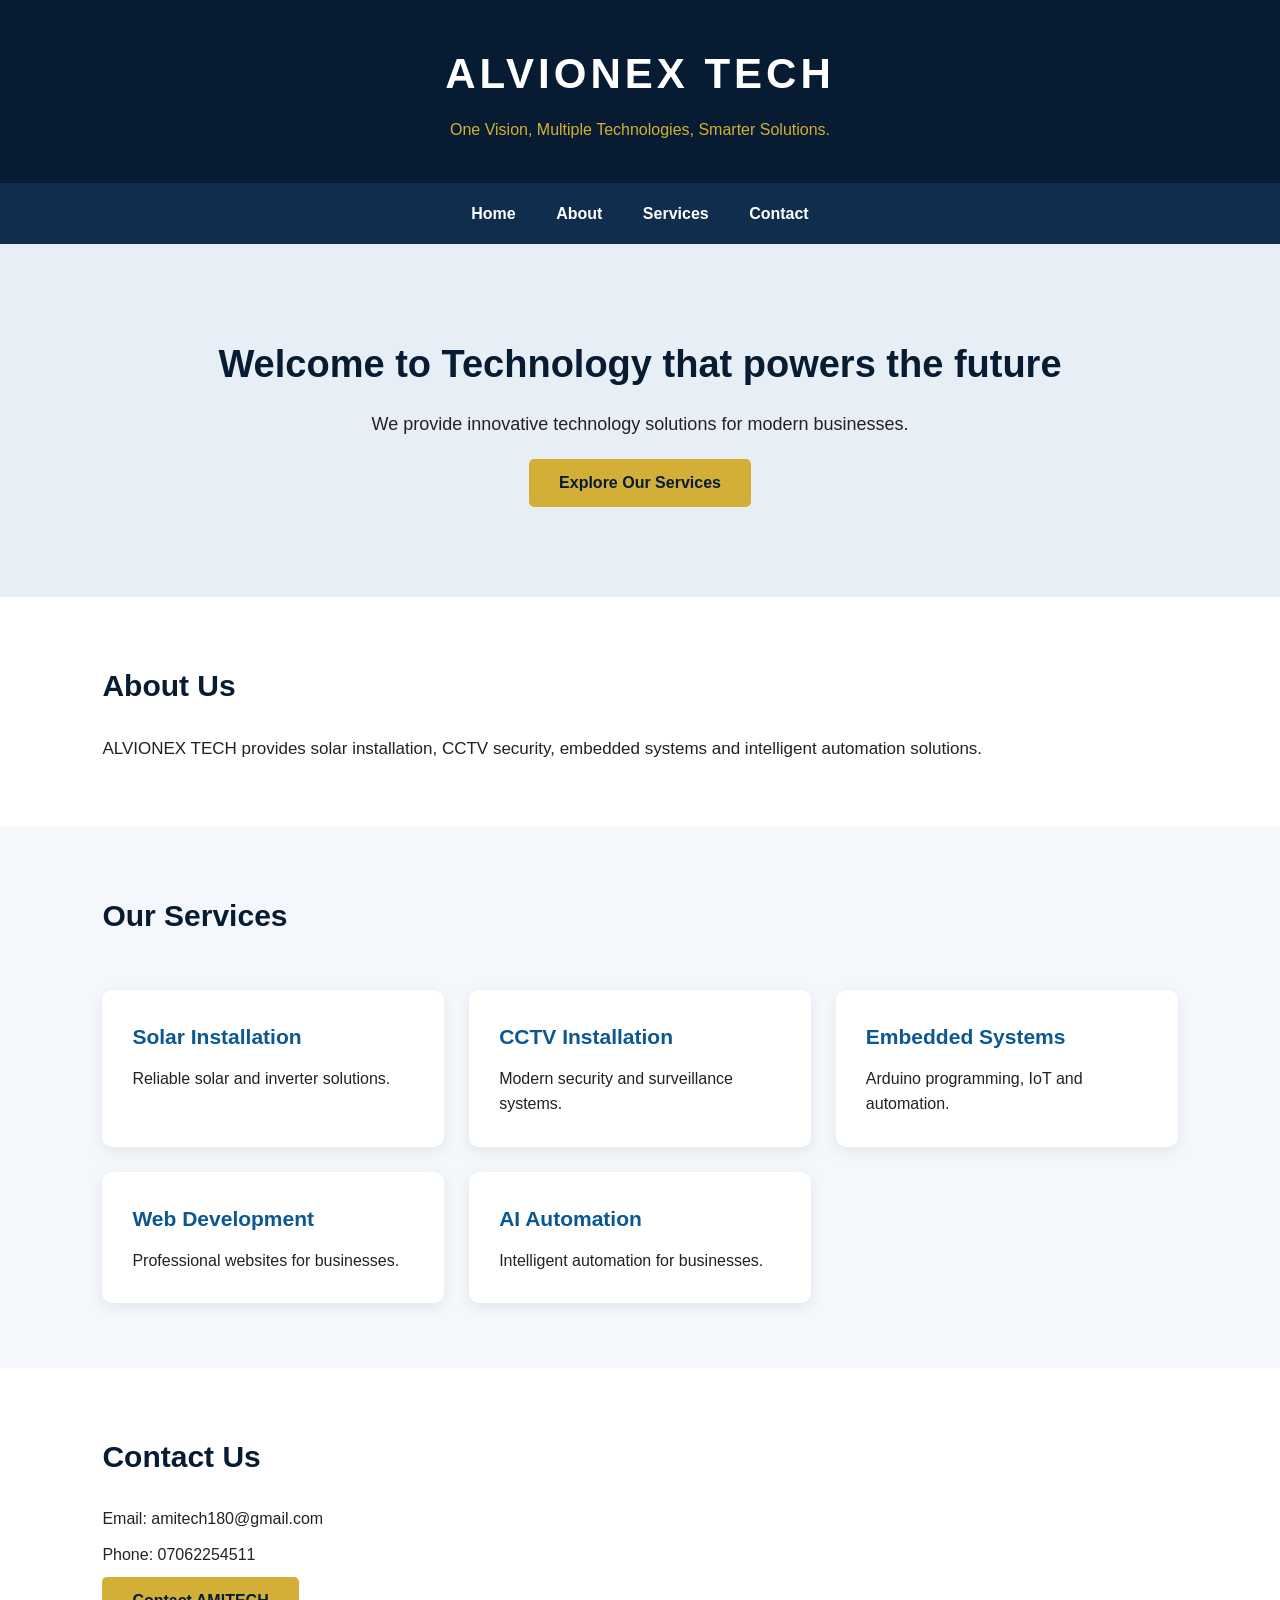
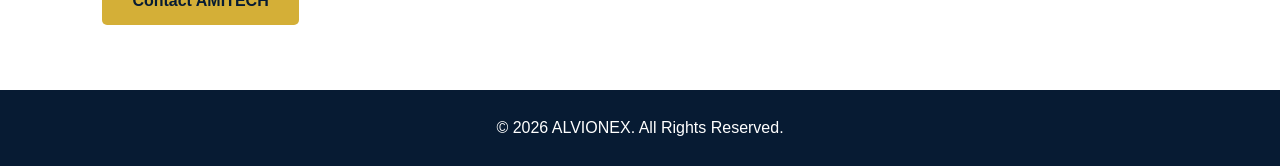
==== index.html @ eb2a37af "Initial AMITECH website" ====
<!DOCTYPE html>
<html lang="en">
<head>
    <meta charset="UTF-8">
    <meta name="viewport" content="width=device-width, initial-scale=1.0">
    <title>ALVIONEX TECH| Smarter Technology Solutions</title>


    <link rel="stylesheet" href="style.css">
</head>

<body>

    <header>
        <h1>ALVIONEX TECH</h1>
        <p>One Vision, Multiple Technologies, Smarter Solutions.</p>
    </header>

    <nav>
        <a href="#home">Home</a>
        <a href="#about">About</a>
        <a href="#services">Services</a>
        <a href="#contact">Contact</a>
    </nav>

    <section id="home">
        <h2>Welcome to Technology that powers the future</h2>
        <p>We provide innovative technology solutions for modern businesses.</p>
        <button onclick="exploreServices()">
            Explore Our Services
        </button>
    </section>

    <section id="about">
        <h2>About Us</h2>
        <p>ALVIONEX TECH provides solar installation, CCTV security,
        embedded systems and intelligent automation solutions.</p>
    </section>

    <section id="services">

        <h2>Our Services</h2>
    
        <div class="service-card">
            <h3>Solar Installation</h3>
            <p>Reliable solar and inverter solutions.</p>
        </div>
    
        <div class="service-card">
            <h3>CCTV Installation</h3>
            <p>Modern security and surveillance systems.</p>
        </div>
    
        <div class="service-card">
            <h3>Embedded Systems</h3>
            <p>Arduino programming, IoT and automation.</p>
        </div>
    
        <div class="service-card">
            <h3>Web Development</h3>
            <p>Professional websites for businesses.</p>
        </div>
    
        <div class="service-card">
            <h3>AI Automation</h3>
            <p>Intelligent automation for businesses.</p>
        </div>
    
    </section>

    <section id="contact">
        <h2>Contact Us</h2>
        <p>Email: amitech180@gmail.com</p>
        <p>Phone: 07062254511</p>
        <button onclick="contactMessage()">
            Contact AMITECH
        </button>
    </section>

    <footer>
        <p>&copy; 2026 ALVIONEX. All Rights Reserved.</p>
    </footer>

    <script src="script.js"></script>

</body>
</html>
---- style.css ----
/* =================================
   AMITECH PROFESSIONAL WEBSITE
   Main CSS Stylesheet
================================= */

/* 1. GENERAL SETTINGS */

* {
    margin: 0;
    padding: 0;
    box-sizing: border-box;
}

html {
    scroll-behavior: smooth;
}

body {
    font-family: Arial, Helvetica, sans-serif;
    background-color: #f4f7fb;
    color: #222;
    line-height: 1.6;
}

/* 2. HEADER */

header {
    background-color: #071b33;
    color: white;
    text-align: center;
    padding: 40px 20px;
}

header h1 {
    font-size: 42px;
    letter-spacing: 4px;
}

header p {
    color: #d4af37;
    margin-top: 10px;
    font-size: 16px;
}

/* 3. NAVIGATION BAR */

nav {
    background-color: #102d4e;
    padding: 18px;
    text-align: center;
    position: sticky;
    top: 0;
    z-index: 100;
}

nav a {
    color: white;
    text-decoration: none;
    margin: 0 18px;
    font-weight: bold;
    transition: 0.3s;
}

nav a:hover {
    color: #d4af37;
}

/* 4. HOME SECTION */

#home {
    background-color: #e8eef5;
    text-align: center;
    padding: 90px 20px;
}

#home h2 {
    font-size: 38px;
    color: #071b33;
    margin-bottom: 15px;
}

#home p {
    font-size: 18px;
    margin-bottom: 20px;
}

/* 5. BUTTONS */

button {
    background-color: #d4af37;
    color: #071b33;
    border: none;
    padding: 15px 30px;
    border-radius: 5px;
    font-size: 16px;
    font-weight: bold;
    cursor: pointer;
    transition: 0.3s;
}

button:hover {
    background-color: #071b33;
    color: white;
}

/* 6. GENERAL SECTIONS */

section {
    padding: 65px 8%;
}

section h2 {
    color: #071b33;
    font-size: 30px;
    margin-bottom: 25px;
}

/* 7. ABOUT SECTION */

#about {
    background-color: white;
}

#about p {
    font-size: 17px;
}

/* 8. SERVICES SECTION */

#services {
    display: grid;
    grid-template-columns: repeat(3, 1fr);
    gap: 25px;
    background-color: #f4f7fb;
}

#services h2 {
    grid-column: 1 / -1;
}

.service-card {
    background-color: white;
    padding: 30px;
    border-radius: 10px;
    box-shadow: 0 4px 15px rgba(0, 0, 0, 0.08);
    transition: 0.3s;
}

.service-card:hover {
    transform: translateY(-7px);
    box-shadow: 0 8px 20px rgba(0, 0, 0, 0.15);
}

.service-card h3 {
    color: #0b5793;
    margin-bottom: 12px;
    font-size: 21px;
}

/* 9. CONTACT SECTION */

#contact {
    background-color: white;
}

#contact p {
    margin-bottom: 10px;
}

/* 10. FOOTER */

footer {
    background-color: #071b33;
    color: white;
    text-align: center;
    padding: 25px;
}

/* 11. MOBILE RESPONSIVENESS */

@media screen and (max-width: 768px) {

    header h1 {
        font-size: 30px;
    }

    #home h2 {
        font-size: 27px;
    }

    nav a {
        display: inline-block;
        margin: 6px;
    }

    #services {
        grid-template-columns: 1fr;
    }

    section {
        padding: 40px 6%;
    }
}

/* 12. SMALL MOBILE SCREENS */

@media screen and (max-width: 480px) {

    header {
        padding: 25px 10px;
    }

    header h1 {
        font-size: 25px;
    }

    nav {
        padding: 12px 5px;
    }

    nav a {
        font-size: 13px;
        margin: 5px;
    }

    #home {
        padding: 55px 15px;
    }

    #home h2 {
        font-size: 24px;
    }

    section h2 {
        font-size: 24px;
    }

    .service-card {
        padding: 20px;
    }
}
/* ==================================
   AMITECH RESPONSIVE DESIGN
================================== */

/* TABLETS AND SMALL LAPTOPS */

@media screen and (max-width: 1024px) {

    header h1 {
        font-size: 35px;
    }

    section {
        padding: 50px 5%;
    }

    #services {
        grid-template-columns: repeat(2, 1fr);
    }

}


/* MOBILE PHONES */

@media screen and (max-width: 768px) {

    header {
        padding: 25px 15px;
    }

    header h1 {
        font-size: 30px;
    }

    header p {
        font-size: 14px;
    }

    nav {
        padding: 12px 5px;
    }

    nav a {
        display: inline-block;
        margin: 6px;
        font-size: 14px;
    }

    #home {
        padding: 60px 20px;
    }

    #home h2 {
        font-size: 27px;
    }

    #home p {
        font-size: 15px;
    }

    #services {
        grid-template-columns: 1fr;
    }

    section {
        padding: 40px 20px;
    }

    section h2 {
        font-size: 25px;
    }

    .service-card {
        padding: 22px;
    }

}


/* SMALL MOBILE PHONES */

@media screen and (max-width: 480px) {

    header h1 {
        font-size: 25px;
    }

    nav a {
        font-size: 12px;
        margin: 4px;
    }

    #home h2 {
        font-size: 23px;
    }

    button {
        width: 100%;
        padding: 14px;
    }

    .service-card h3 {
        font-size: 19px;
    }

    footer {
        font-size: 13px;
    }

}
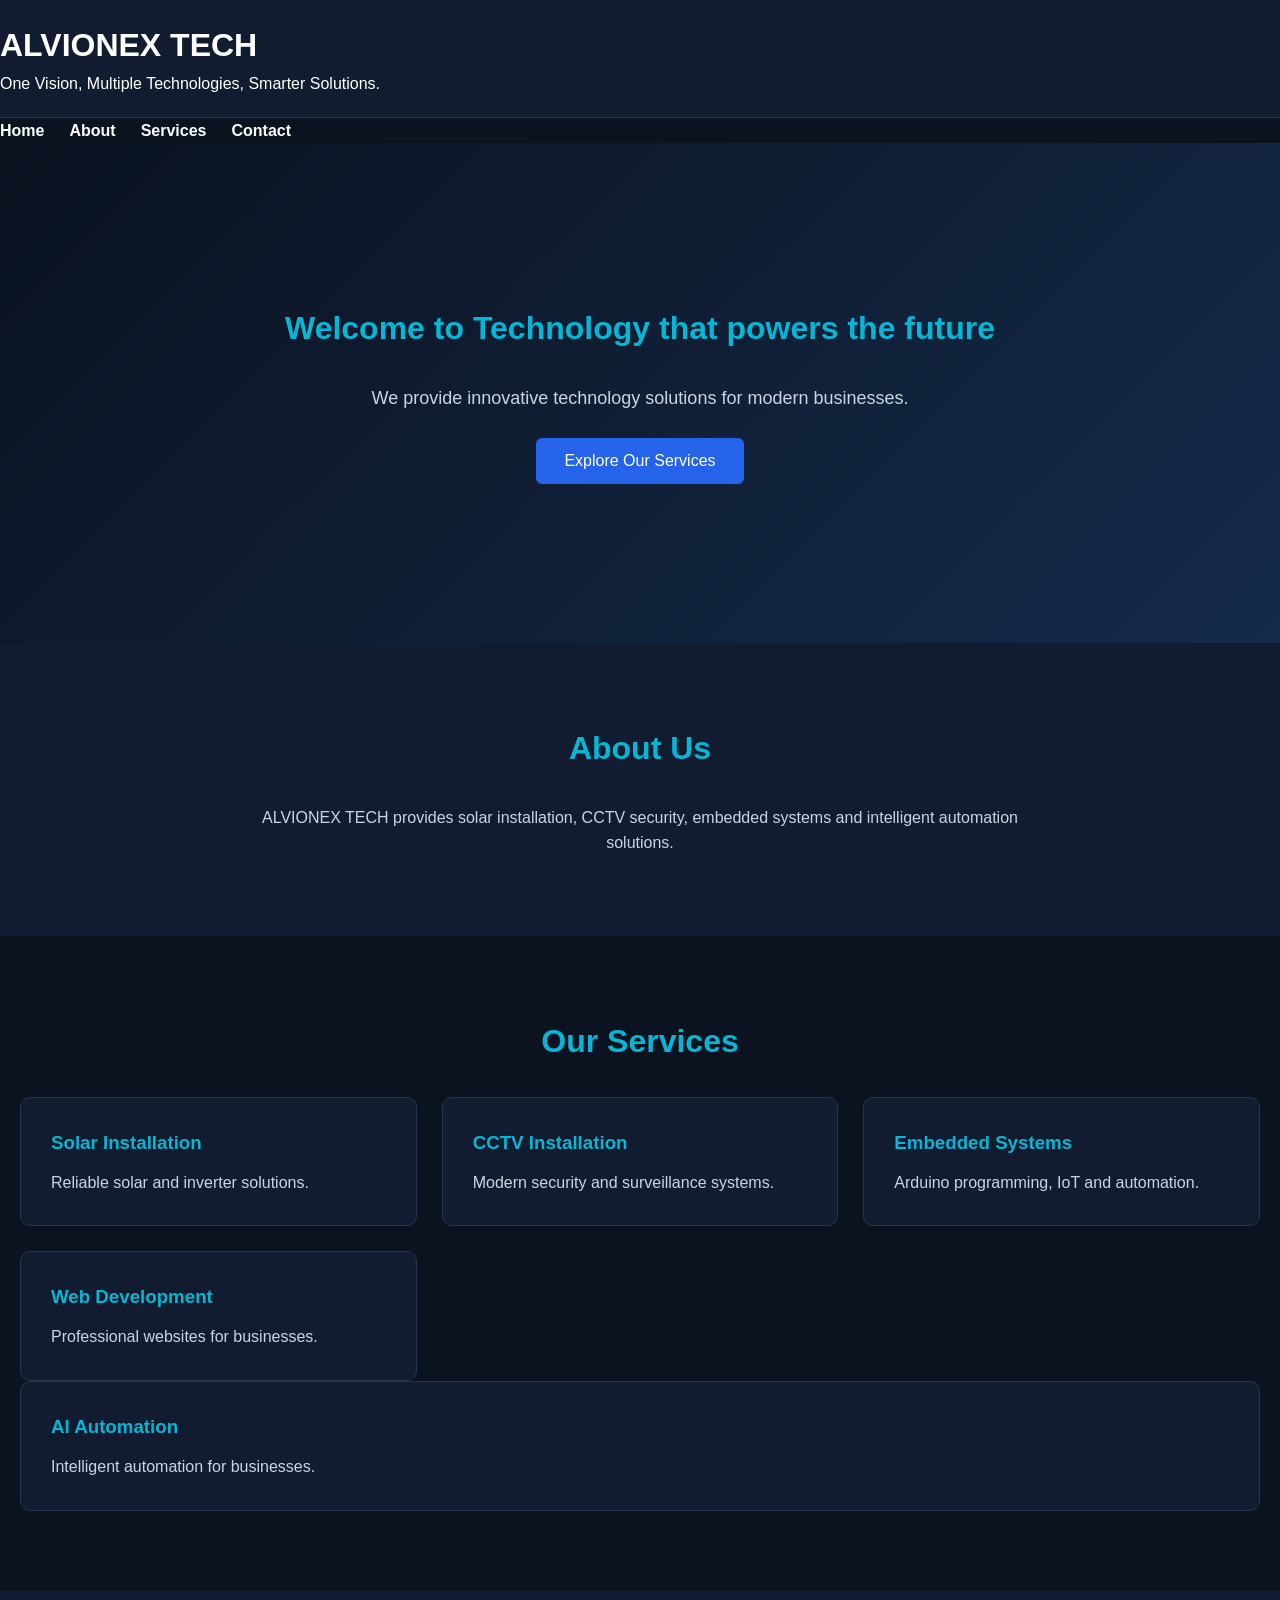
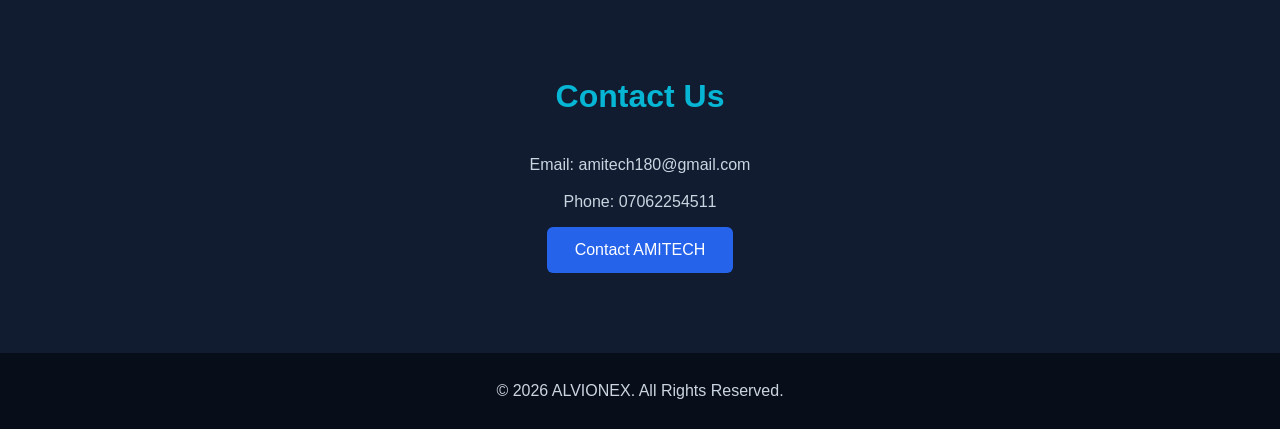
==== commit fd7f5211: "Improve AMITECH professional website design" ====
--- a/index.html
+++ b/index.html
@@ -40,6 +40,9 @@
     <section id="services">
 
         <h2>Our Services</h2>
+
+        
+        <div class="service-grid">
     
         <div class="service-card">
             <h3>Solar Installation</h3>
@@ -59,6 +62,9 @@
         <div class="service-card">
             <h3>Web Development</h3>
             <p>Professional websites for businesses.</p>
+        </div>
+
+
         </div>
     
         <div class="service-card">
--- a/style.css
+++ b/style.css
@@ -1,9 +1,8 @@
-/* =================================
+/* =========================
    AMITECH PROFESSIONAL WEBSITE
-   Main CSS Stylesheet
-================================= */
-
-/* 1. GENERAL SETTINGS */
+========================= */
+
+/* GENERAL SETTINGS */
 
 * {
     margin: 0;
@@ -16,337 +15,224 @@
 }
 
 body {
-    font-family: Arial, Helvetica, sans-serif;
-    background-color: #f4f7fb;
-    color: #222;
+    font-family: Arial, sans-serif;
+    background-color: #0B1220;
+    color: #FFFFFF;
     line-height: 1.6;
 }
 
-/* 2. HEADER */
+.container {
+    width: 90%;
+    max-width: 1200px;
+    margin: auto;
+}
+
+/* HEADER */
 
 header {
-    background-color: #071b33;
-    color: white;
-    text-align: center;
-    padding: 40px 20px;
-}
-
-header h1 {
-    font-size: 42px;
-    letter-spacing: 4px;
-}
-
-header p {
-    color: #d4af37;
-    margin-top: 10px;
-    font-size: 16px;
-}
-
-/* 3. NAVIGATION BAR */
+    background-color: #111C30;
+    padding: 20px 0;
+    border-bottom: 1px solid #26364D;
+}
+
+header .container {
+    display: flex;
+    justify-content: space-between;
+    align-items: center;
+    flex-wrap: wrap;
+}
+
+.logo {
+    font-size: 28px;
+    font-weight: bold;
+    color: #06B6D4;
+}
+
+/* NAVIGATION */
 
 nav {
-    background-color: #102d4e;
-    padding: 18px;
-    text-align: center;
-    position: sticky;
-    top: 0;
-    z-index: 100;
+    display: flex;
+    gap: 25px;
 }
 
 nav a {
-    color: white;
+    color: #FFFFFF;
     text-decoration: none;
-    margin: 0 18px;
     font-weight: bold;
     transition: 0.3s;
 }
 
 nav a:hover {
-    color: #d4af37;
-}
-
-/* 4. HOME SECTION */
+    color: #06B6D4;
+}
+
+/* HERO SECTION */
 
 #home {
-    background-color: #e8eef5;
-    text-align: center;
-    padding: 90px 20px;
-}
-
-#home h2 {
-    font-size: 38px;
-    color: #071b33;
+    min-height: 500px;
+    display: flex;
+    flex-direction: column;
+    justify-content: center;
+    align-items: center;
+    text-align: center;
+    padding: 80px 20px;
+    background: linear-gradient(
+        135deg,
+        #0B1220,
+        #142B4A
+    );
+}
+
+#home h1 {
+    font-size: 48px;
     margin-bottom: 15px;
 }
 
 #home p {
     font-size: 18px;
-    margin-bottom: 20px;
-}
-
-/* 5. BUTTONS */
-
-button {
-    background-color: #d4af37;
-    color: #071b33;
+    color: #CBD5E1;
+    max-width: 700px;
+    margin-bottom: 25px;
+}
+
+/* BUTTONS */
+
+button,
+.btn {
+    display: inline-block;
+    background-color: #2563EB;
+    color: white;
     border: none;
-    padding: 15px 30px;
-    border-radius: 5px;
+    padding: 14px 28px;
+    border-radius: 6px;
     font-size: 16px;
-    font-weight: bold;
     cursor: pointer;
+    text-decoration: none;
     transition: 0.3s;
 }
 
-button:hover {
-    background-color: #071b33;
-    color: white;
-}
-
-/* 6. GENERAL SECTIONS */
+button:hover,
+.btn:hover {
+    background-color: #06B6D4;
+    transform: translateY(-2px);
+}
+
+/* GENERAL SECTIONS */
 
 section {
-    padding: 65px 8%;
+    padding: 80px 20px;
 }
 
 section h2 {
-    color: #071b33;
-    font-size: 30px;
-    margin-bottom: 25px;
-}
-
-/* 7. ABOUT SECTION */
+    text-align: center;
+    font-size: 32px;
+    margin-bottom: 30px;
+    color: #06B6D4;
+}
+
+/* ABOUT SECTION */
 
 #about {
-    background-color: white;
+    background-color: #111C30;
+    text-align: center;
 }
 
 #about p {
-    font-size: 17px;
-}
-
-/* 8. SERVICES SECTION */
+    max-width: 800px;
+    margin: auto;
+    color: #CBD5E1;
+}
+
+/* SERVICES SECTION */
 
 #services {
+    background-color: #0B1220;
+}
+
+.service-grid {
     display: grid;
     grid-template-columns: repeat(3, 1fr);
     gap: 25px;
-    background-color: #f4f7fb;
-}
-
-#services h2 {
-    grid-column: 1 / -1;
 }
 
 .service-card {
-    background-color: white;
+    background-color: #111C30;
     padding: 30px;
+    border: 1px solid #26364D;
     border-radius: 10px;
-    box-shadow: 0 4px 15px rgba(0, 0, 0, 0.08);
     transition: 0.3s;
 }
 
 .service-card:hover {
     transform: translateY(-7px);
-    box-shadow: 0 8px 20px rgba(0, 0, 0, 0.15);
+    border-color: #06B6D4;
 }
 
 .service-card h3 {
-    color: #0b5793;
+    color: #06B6D4;
     margin-bottom: 12px;
-    font-size: 21px;
-}
-
-/* 9. CONTACT SECTION */
+}
+
+.service-card p {
+    color: #CBD5E1;
+}
+
+/* CONTACT SECTION */
 
 #contact {
-    background-color: white;
+    background-color: #111C30;
+    text-align: center;
 }
 
 #contact p {
-    margin-bottom: 10px;
-}
-
-/* 10. FOOTER */
+    margin-bottom: 12px;
+    color: #CBD5E1;
+}
+
+/* FOOTER */
 
 footer {
-    background-color: #071b33;
-    color: white;
+    background-color: #080E19;
     text-align: center;
     padding: 25px;
-}
-
-/* 11. MOBILE RESPONSIVENESS */
-
-@media screen and (max-width: 768px) {
-
-    header h1 {
-        font-size: 30px;
-    }
-
-    #home h2 {
-        font-size: 27px;
-    }
-
-    nav a {
-        display: inline-block;
-        margin: 6px;
-    }
-
-    #services {
+    color: #CBD5E1;
+}
+
+/* RESPONSIVE DESIGN */
+
+@media (max-width: 768px) {
+
+    header .container {
+        flex-direction: column;
+        gap: 15px;
+    }
+
+    nav {
+        flex-wrap: wrap;
+        justify-content: center;
+        gap: 15px;
+    }
+
+    #home h1 {
+        font-size: 34px;
+    }
+
+    .service-grid {
+        grid-template-columns: repeat(2, 1fr);
+    }
+}
+
+@media (max-width: 500px) {
+
+    #home h1 {
+        font-size: 28px;
+    }
+
+    .service-grid {
         grid-template-columns: 1fr;
     }
 
     section {
-        padding: 40px 6%;
-    }
-}
-
-/* 12. SMALL MOBILE SCREENS */
-
-@media screen and (max-width: 480px) {
-
-    header {
-        padding: 25px 10px;
-    }
-
-    header h1 {
-        font-size: 25px;
-    }
-
-    nav {
-        padding: 12px 5px;
-    }
-
-    nav a {
-        font-size: 13px;
-        margin: 5px;
-    }
-
-    #home {
         padding: 55px 15px;
     }
-
-    #home h2 {
-        font-size: 24px;
-    }
-
-    section h2 {
-        font-size: 24px;
-    }
-
-    .service-card {
-        padding: 20px;
-    }
-}
-/* ==================================
-   AMITECH RESPONSIVE DESIGN
-================================== */
-
-/* TABLETS AND SMALL LAPTOPS */
-
-@media screen and (max-width: 1024px) {
-
-    header h1 {
-        font-size: 35px;
-    }
-
-    section {
-        padding: 50px 5%;
-    }
-
-    #services {
-        grid-template-columns: repeat(2, 1fr);
-    }
-
-}
-
-
-/* MOBILE PHONES */
-
-@media screen and (max-width: 768px) {
-
-    header {
-        padding: 25px 15px;
-    }
-
-    header h1 {
-        font-size: 30px;
-    }
-
-    header p {
-        font-size: 14px;
-    }
-
-    nav {
-        padding: 12px 5px;
-    }
-
-    nav a {
-        display: inline-block;
-        margin: 6px;
-        font-size: 14px;
-    }
-
-    #home {
-        padding: 60px 20px;
-    }
-
-    #home h2 {
-        font-size: 27px;
-    }
-
-    #home p {
-        font-size: 15px;
-    }
-
-    #services {
-        grid-template-columns: 1fr;
-    }
-
-    section {
-        padding: 40px 20px;
-    }
-
-    section h2 {
-        font-size: 25px;
-    }
-
-    .service-card {
-        padding: 22px;
-    }
-
-}
-
-
-/* SMALL MOBILE PHONES */
-
-@media screen and (max-width: 480px) {
-
-    header h1 {
-        font-size: 25px;
-    }
-
-    nav a {
-        font-size: 12px;
-        margin: 4px;
-    }
-
-    #home h2 {
-        font-size: 23px;
-    }
-
-    button {
-        width: 100%;
-        padding: 14px;
-    }
-
-    .service-card h3 {
-        font-size: 19px;
-    }
-
-    footer {
-        font-size: 13px;
-    }
-
 }
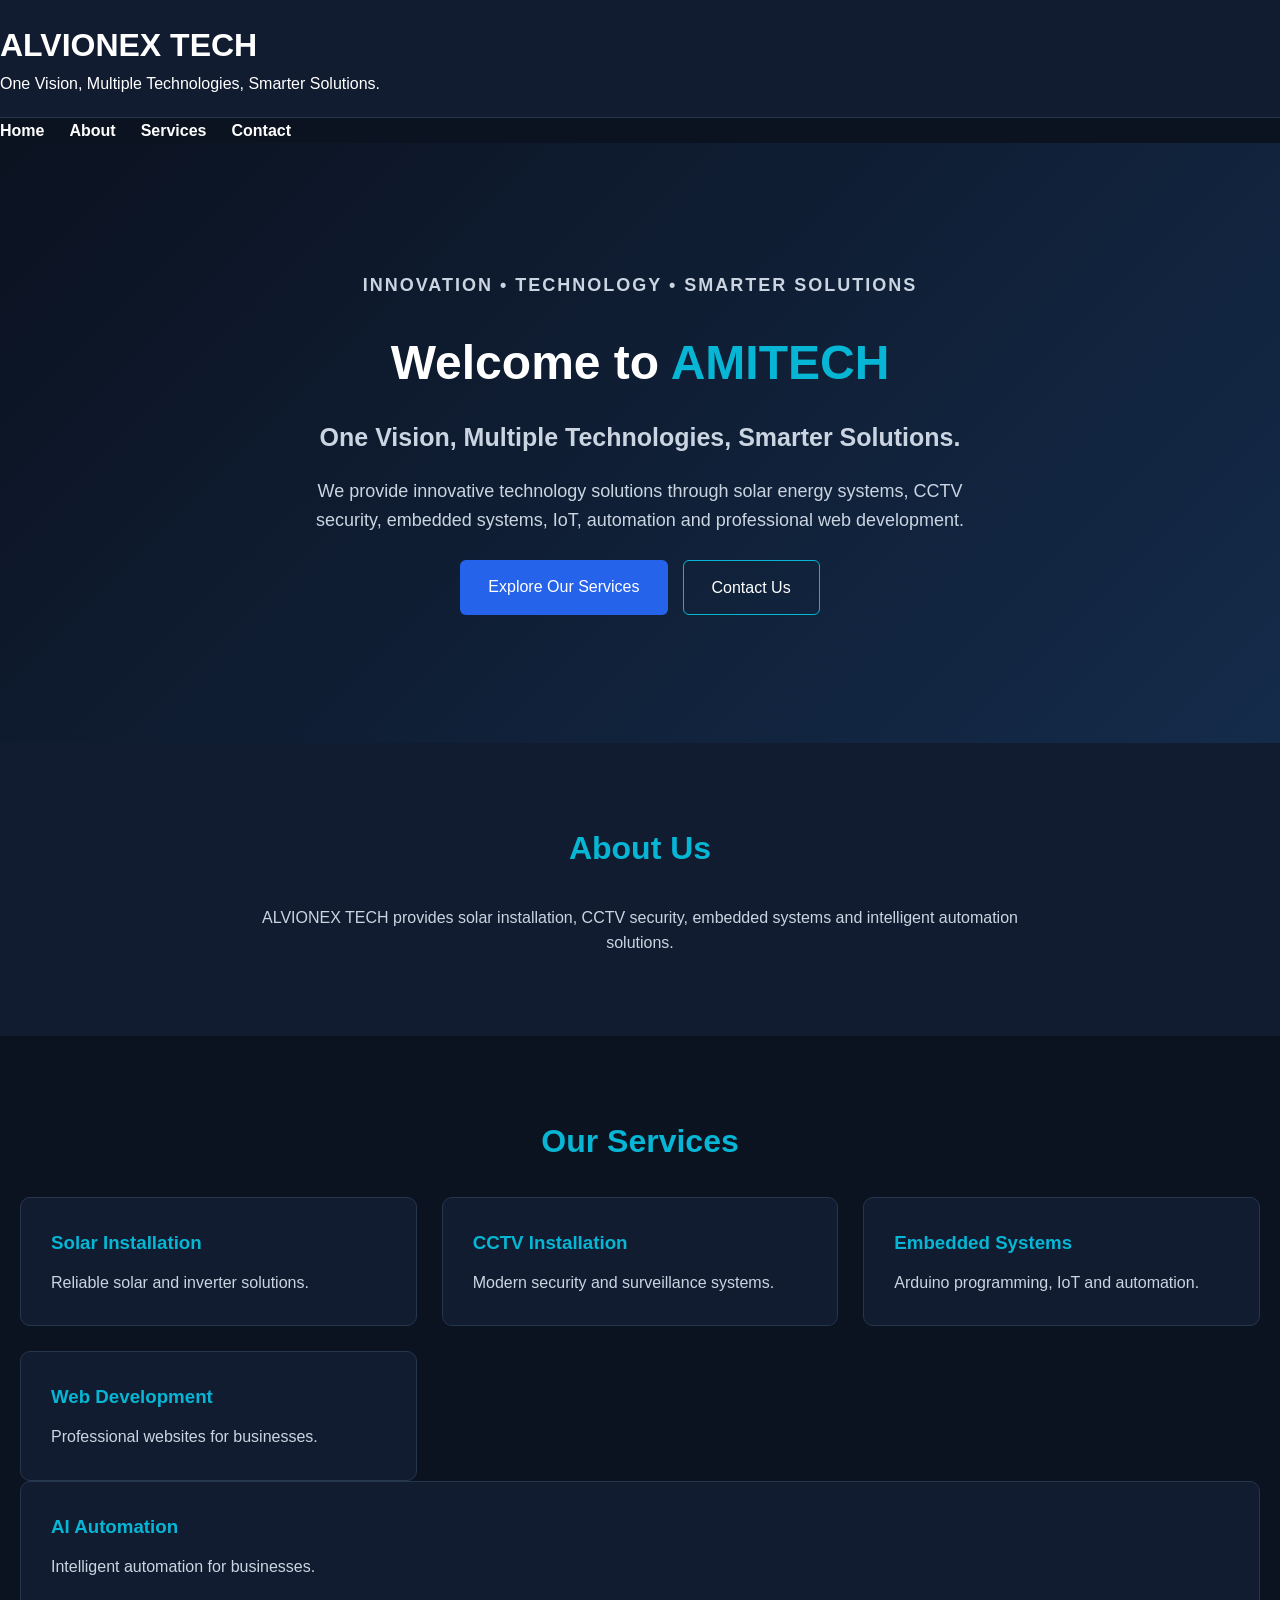
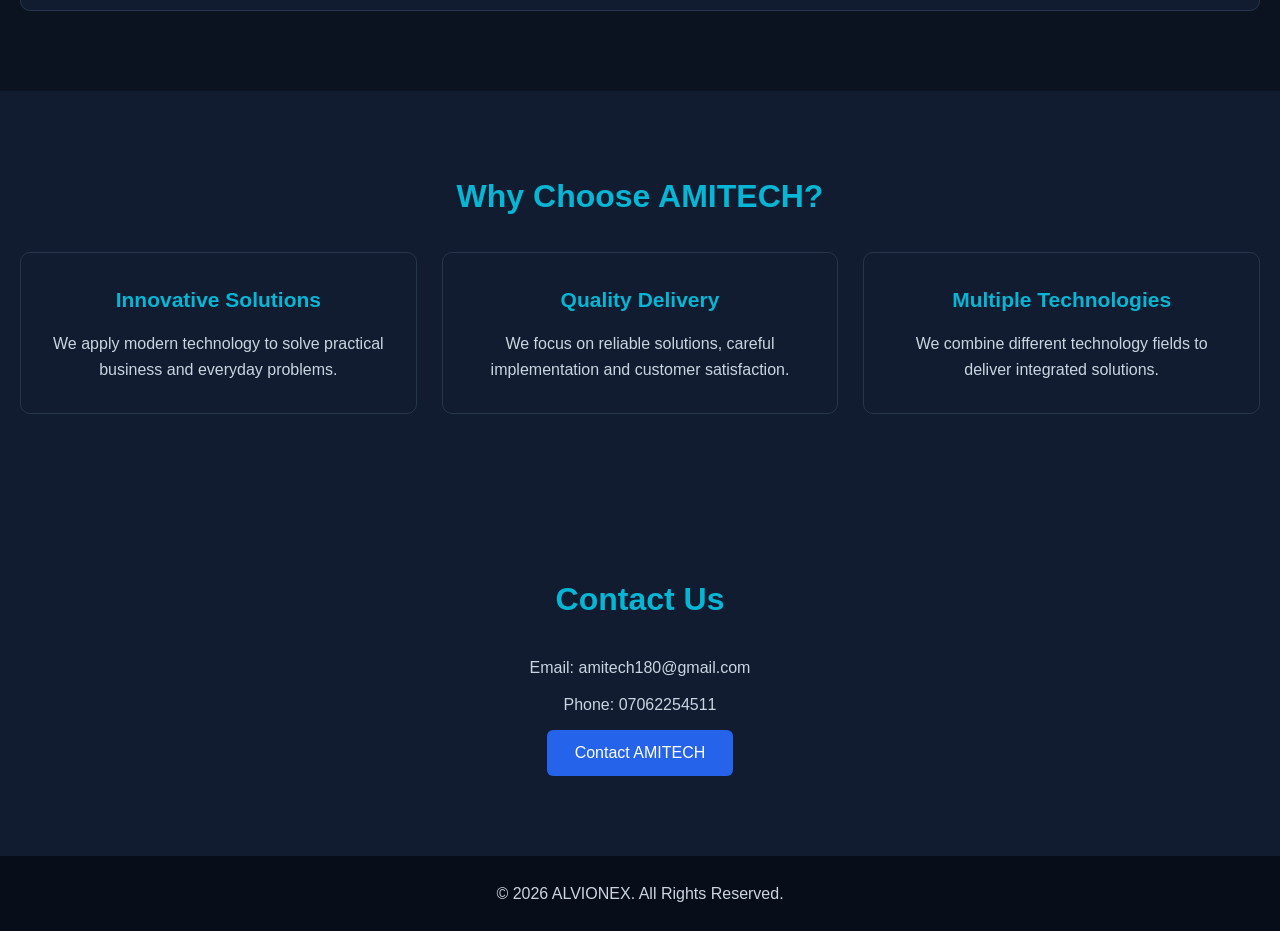
==== commit ddac33f6: "Build professional AMITECH homepage" ====
--- a/index.html
+++ b/index.html
@@ -24,12 +24,44 @@
     </nav>
 
     <section id="home">
-        <h2>Welcome to Technology that powers the future</h2>
-        <p>We provide innovative technology solutions for modern businesses.</p>
-        <button onclick="exploreServices()">
-            Explore Our Services
-        </button>
-    </section>
+
+    <div class="hero-content">
+
+        <p class="hero-tag">
+            INNOVATION • TECHNOLOGY • SMARTER SOLUTIONS
+        </p>
+
+        <h1>
+            Welcome to <span>AMITECH</span>
+        </h1>
+
+        <h2>
+            One Vision, Multiple Technologies,
+            Smarter Solutions.
+        </h2>
+
+        <p>
+            We provide innovative technology solutions
+            through solar energy systems, CCTV security,
+            embedded systems, IoT, automation and
+            professional web development.
+        </p>
+
+        <div class="hero-buttons">
+
+            <a href="#services" class="btn">
+                Explore Our Services
+            </a>
+
+            <a href="#contact" class="btn secondary-btn">
+                Contact Us
+            </a>
+
+        </div>
+
+    </div>
+
+</section>
 
     <section id="about">
         <h2>About Us</h2>
@@ -74,6 +106,40 @@
     
     </section>
 
+    <section id="why-us">
+
+    <h2>Why Choose AMITECH?</h2>
+
+    <div class="service-grid">
+
+        <div class="service-card">
+            <h3>Innovative Solutions</h3>
+            <p>
+                We apply modern technology to solve
+                practical business and everyday problems.
+            </p>
+        </div>
+
+        <div class="service-card">
+            <h3>Quality Delivery</h3>
+            <p>
+                We focus on reliable solutions,
+                careful implementation and customer satisfaction.
+            </p>
+        </div>
+
+        <div class="service-card">
+            <h3>Multiple Technologies</h3>
+            <p>
+                We combine different technology fields
+                to deliver integrated solutions.
+            </p>
+        </div>
+
+    </div>
+
+</section>
+
     <section id="contact">
         <h2>Contact Us</h2>
         <p>Email: amitech180@gmail.com</p>
--- a/style.css
+++ b/style.css
@@ -235,4 +235,100 @@
     section {
         padding: 55px 15px;
     }
+}
+/* PROFESSIONAL AMITECH HOMEPAGE */
+
+#home {
+    min-height: 600px;
+    display: flex;
+    justify-content: center;
+    align-items: center;
+    text-align: center;
+    padding: 80px 20px;
+}
+
+.hero-content {
+    max-width: 850px;
+}
+
+.hero-tag {
+    color: #06B6D4;
+    font-size: 14px;
+    font-weight: bold;
+    letter-spacing: 2px;
+    margin-bottom: 20px;
+}
+
+.hero-content h1 {
+    font-size: 55px;
+    margin-bottom: 15px;
+}
+
+.hero-content h1 span {
+    color: #06B6D4;
+}
+
+.hero-content h2 {
+    color: #CBD5E1;
+    font-size: 25px;
+    margin-bottom: 20px;
+}
+
+.hero-content > p:not(.hero-tag) {
+    color: #CBD5E1;
+    font-size: 17px;
+    margin-bottom: 30px;
+}
+
+.hero-buttons {
+    display: flex;
+    justify-content: center;
+    gap: 15px;
+    flex-wrap: wrap;
+}
+
+.secondary-btn {
+    background-color: transparent;
+    border: 1px solid #06B6D4;
+}
+
+.secondary-btn:hover {
+    background-color: #06B6D4;
+}
+
+@media (max-width: 600px) {
+
+    .hero-content h1 {
+        font-size: 36px;
+    }
+
+    .hero-content h2 {
+        font-size: 20px;
+    }
+
+    .hero-content > p:not(.hero-tag) {
+        font-size: 15px;
+    }
+
+    .hero-buttons {
+        flex-direction: column;
+    }
+
+    .hero-buttons a {
+        width: 100%;
+    }
+}
+/* WHY CHOOSE US */
+
+#why-us {
+    background-color: #111C30;
+}
+
+#why-us .service-card {
+    text-align: center;
+}
+
+#why-us .service-card h3 {
+    font-size: 21px;
+    margin-bottom: 15px;
 }
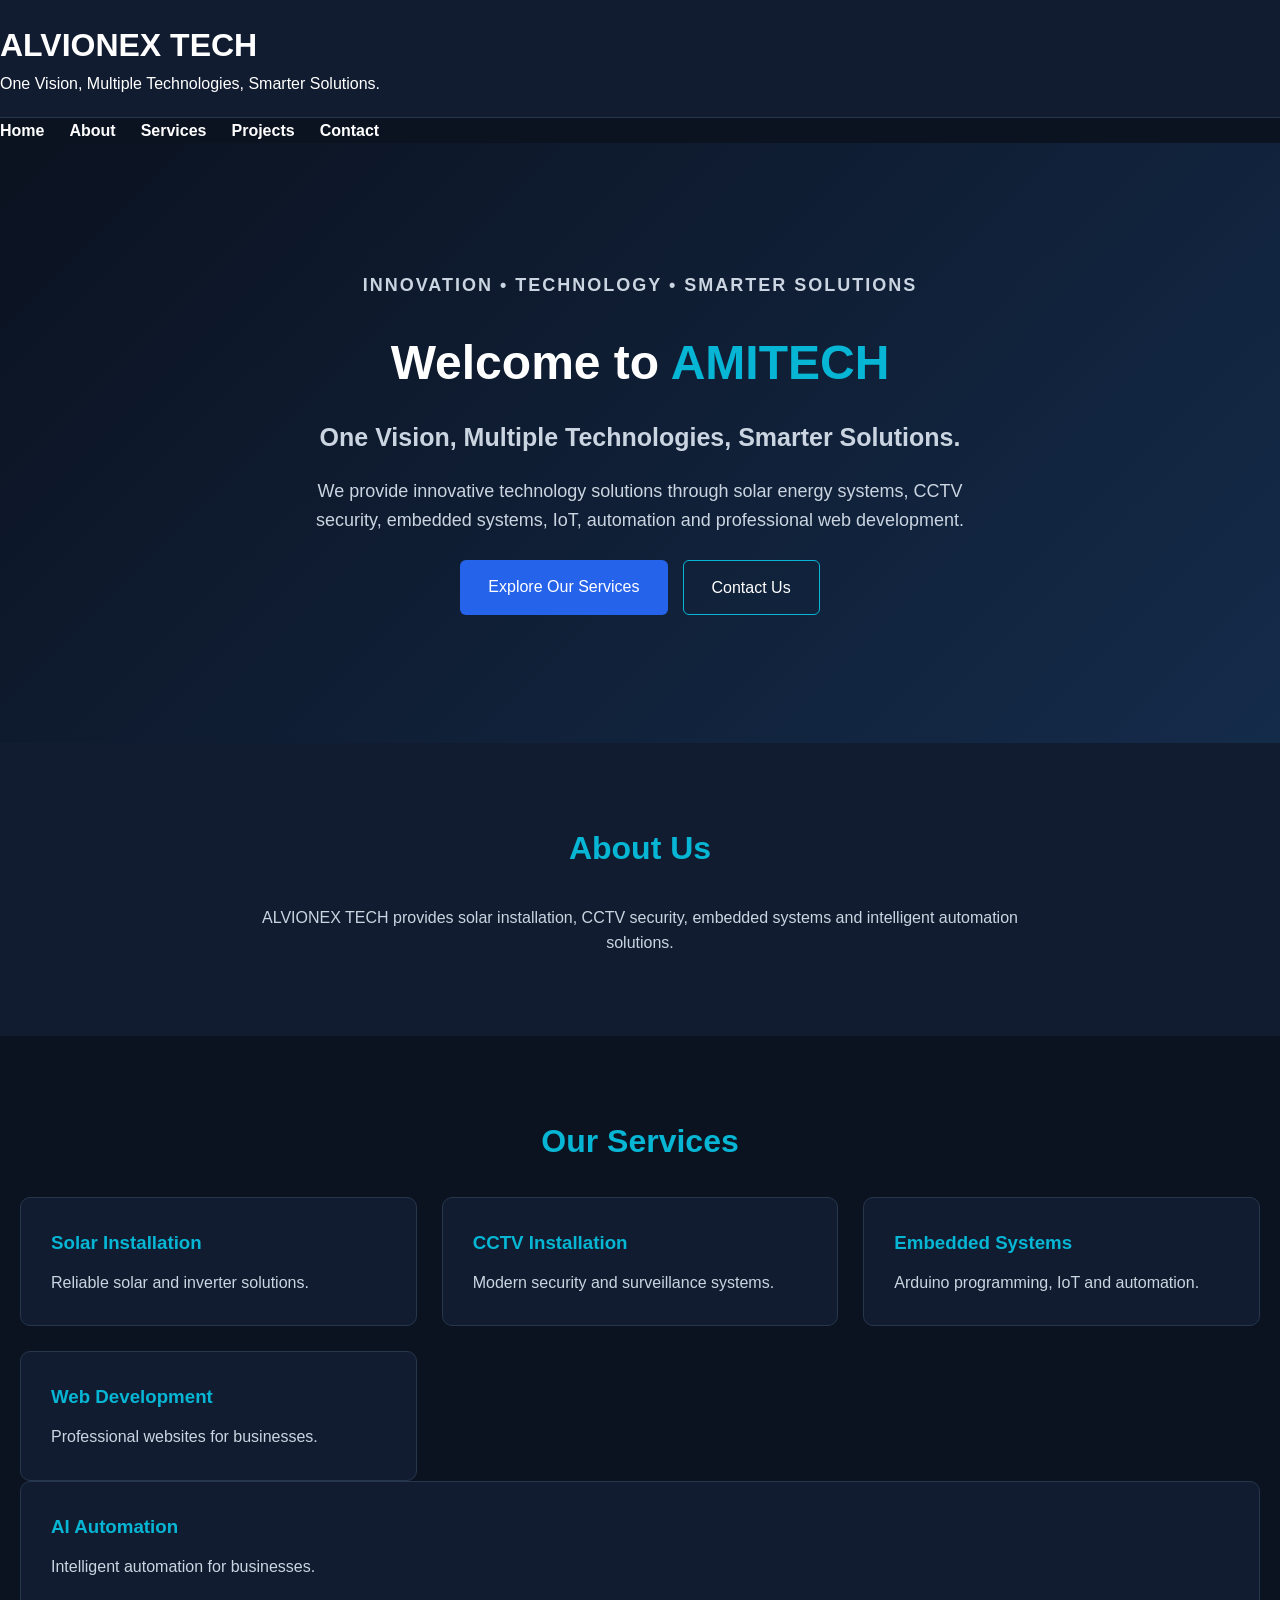
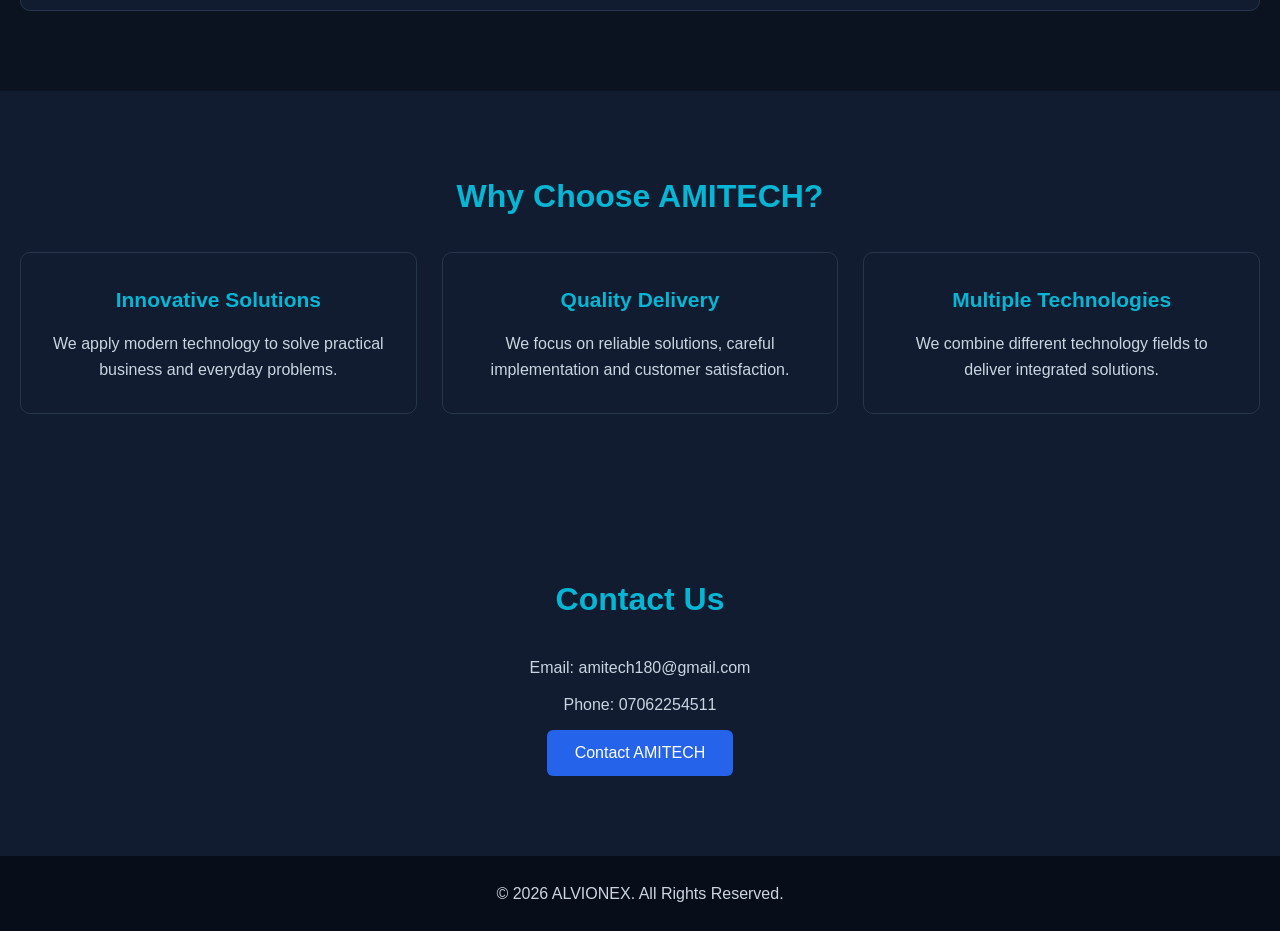
==== commit 944e40f2: "Create AMITECH multi-page website" ====
--- a/index.html
+++ b/index.html
@@ -17,11 +17,12 @@
     </header>
 
     <nav>
-        <a href="#home">Home</a>
-        <a href="#about">About</a>
-        <a href="#services">Services</a>
-        <a href="#contact">Contact</a>
-    </nav>
+    <a href="index.html">Home</a>
+    <a href="about.html">About</a>
+    <a href="services.html">Services</a>
+    <a href="projects.html">Projects</a>
+    <a href="contact.html">Contact</a>
+</nav>
 
     <section id="home">
 
--- a/style.css
+++ b/style.css
@@ -331,4 +331,59 @@
 #why-us .service-card h3 {
     font-size: 21px;
     margin-bottom: 15px;
+}
+/* MULTI-PAGE WEBSITE STYLING */
+
+.page-banner {
+    background: linear-gradient(135deg, #0B1220, #142B4A);
+    text-align: center;
+    padding: 90px 20px;
+}
+
+.page-banner h1 {
+    font-size: 42px;
+    color: #06B6D4;
+    margin-bottom: 15px;
+}
+
+.page-banner p {
+    color: #CBD5E1;
+    font-size: 18px;
+}
+
+.page-content {
+    width: 90%;
+    max-width: 1100px;
+    margin: auto;
+    padding: 70px 0;
+}
+
+.page-content h2 {
+    color: #06B6D4;
+    margin-bottom: 20px;
+    margin-top: 25px;
+}
+
+.page-content p {
+    color: #CBD5E1;
+    margin-bottom: 18px;
+}
+
+.project-note {
+    margin-top: 30px;
+}
+
+@media (max-width: 600px) {
+
+    .page-banner h1 {
+        font-size: 30px;
+    }
+
+    .page-banner p {
+        font-size: 15px;
+    }
+
+    .page-content {
+        padding: 45px 0;
+    }
 }
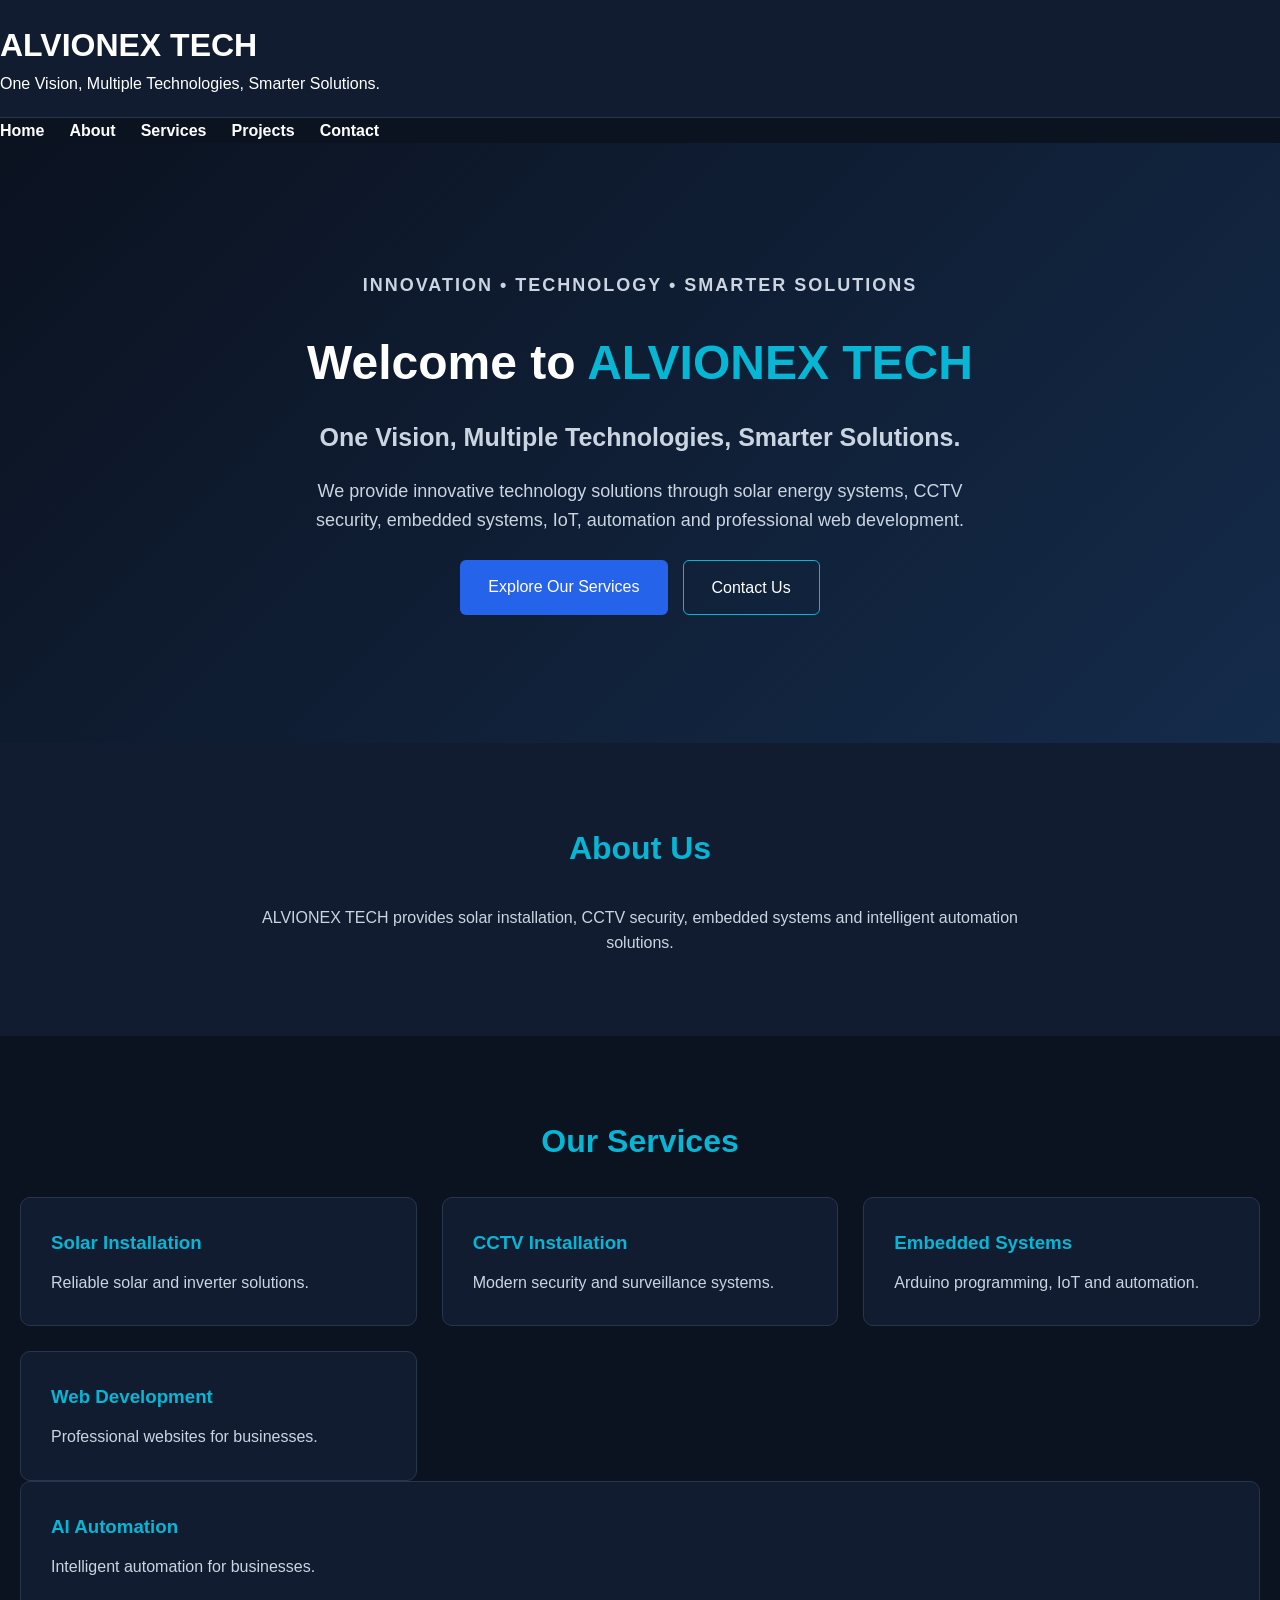
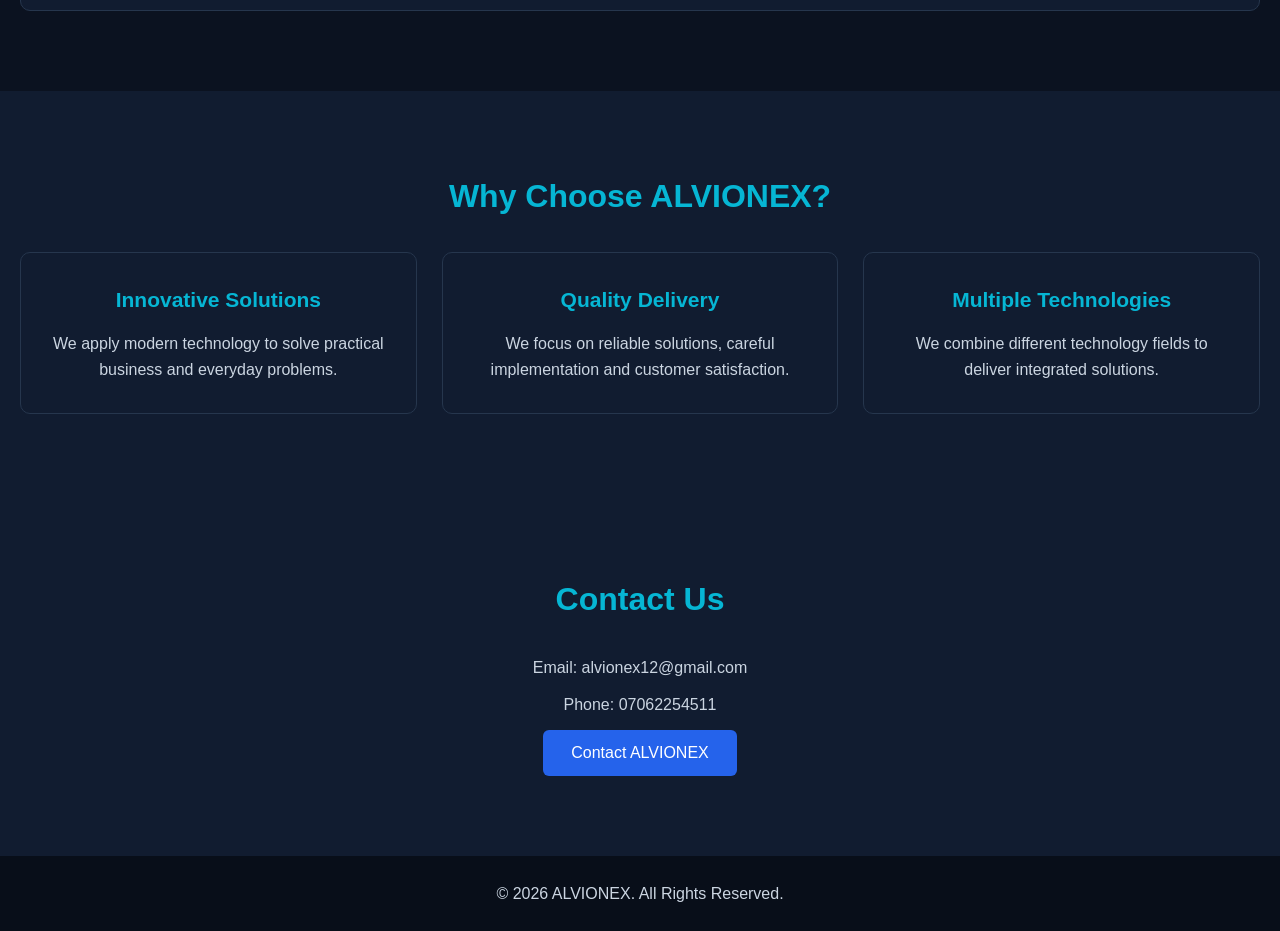
==== commit e093ba00: "Add interactive navigation and contact form" ====
--- a/index.html
+++ b/index.html
@@ -16,7 +16,13 @@
         <p>One Vision, Multiple Technologies, Smarter Solutions.</p>
     </header>
 
-    <nav>
+   <button class="menu-toggle" id="menuToggle"
+    aria-label="Open navigation menu"
+    aria-expanded="false">
+    ☰
+</button>
+
+<nav id="mainNav">
     <a href="index.html">Home</a>
     <a href="about.html">About</a>
     <a href="services.html">Services</a>
@@ -33,7 +39,7 @@
         </p>
 
         <h1>
-            Welcome to <span>AMITECH</span>
+            Welcome to <span>ALVIONEX TECH</span>
         </h1>
 
         <h2>
@@ -109,7 +115,7 @@
 
     <section id="why-us">
 
-    <h2>Why Choose AMITECH?</h2>
+    <h2>Why Choose ALVIONEX?</h2>
 
     <div class="service-grid">
 
@@ -143,10 +149,10 @@
 
     <section id="contact">
         <h2>Contact Us</h2>
-        <p>Email: amitech180@gmail.com</p>
+        <p>Email: alvionex12@gmail.com</p>
         <p>Phone: 07062254511</p>
         <button onclick="contactMessage()">
-            Contact AMITECH
+            Contact ALVIONEX
         </button>
     </section>
 
@@ -156,5 +162,6 @@
 
     <script src="script.js"></script>
 
+    <script src="script.js"></script>
 </body>
 </html>
--- a/style.css
+++ b/style.css
@@ -386,4 +386,81 @@
     .page-content {
         padding: 45px 0;
     }
+}
+/* MOBILE NAVIGATION */
+
+.menu-toggle {
+    display: none;
+    font-size: 25px;
+    padding: 8px 14px;
+}
+
+@media (max-width: 768px) {
+
+    header .container {
+        position: relative;
+    }
+
+    .menu-toggle {
+        display: block;
+    }
+
+    nav {
+        display: none;
+        flex-direction: column;
+        width: 100%;
+        text-align: center;
+        padding: 20px;
+    }
+
+    nav.active {
+        display: flex;
+    }
+}
+/* CONTACT FORM */
+
+.contact-form {
+    max-width: 600px;
+    margin: 40px auto;
+    padding: 30px;
+    background-color: #111C30;
+    border: 1px solid #26364D;
+    border-radius: 10px;
+    text-align: left;
+}
+
+.contact-form h2 {
+    text-align: center;
+}
+
+.contact-form label {
+    display: block;
+    margin: 15px 0 8px;
+    color: #CBD5E1;
+}
+
+.contact-form input,
+.contact-form select,
+.contact-form textarea {
+    width: 100%;
+    padding: 13px;
+    background-color: #0B1220;
+    border: 1px solid #26364D;
+    border-radius: 5px;
+    color: white;
+    font-size: 15px;
+}
+
+.contact-form textarea {
+    resize: vertical;
+}
+
+.contact-form button {
+    margin-top: 20px;
+    width: 100%;
+}
+
+#formMessage {
+    margin-top: 15px;
+    text-align: center;
 }
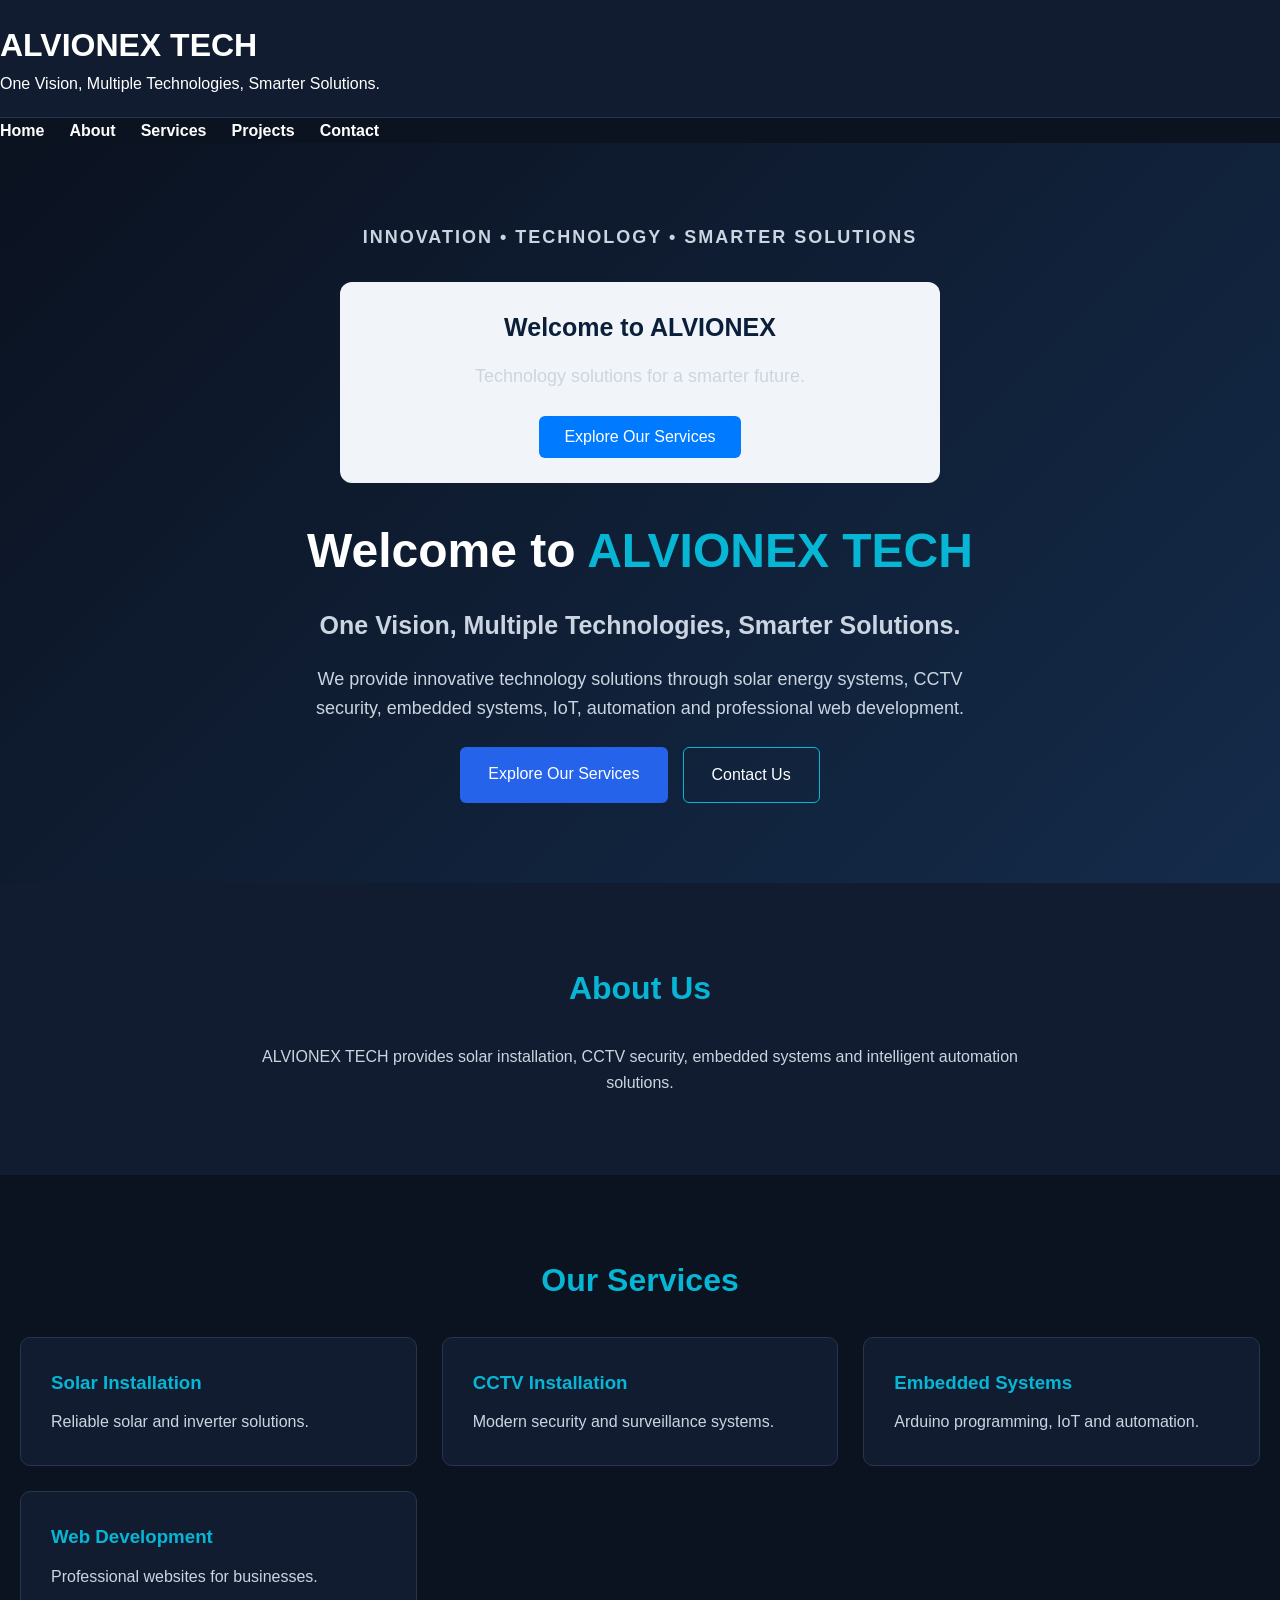
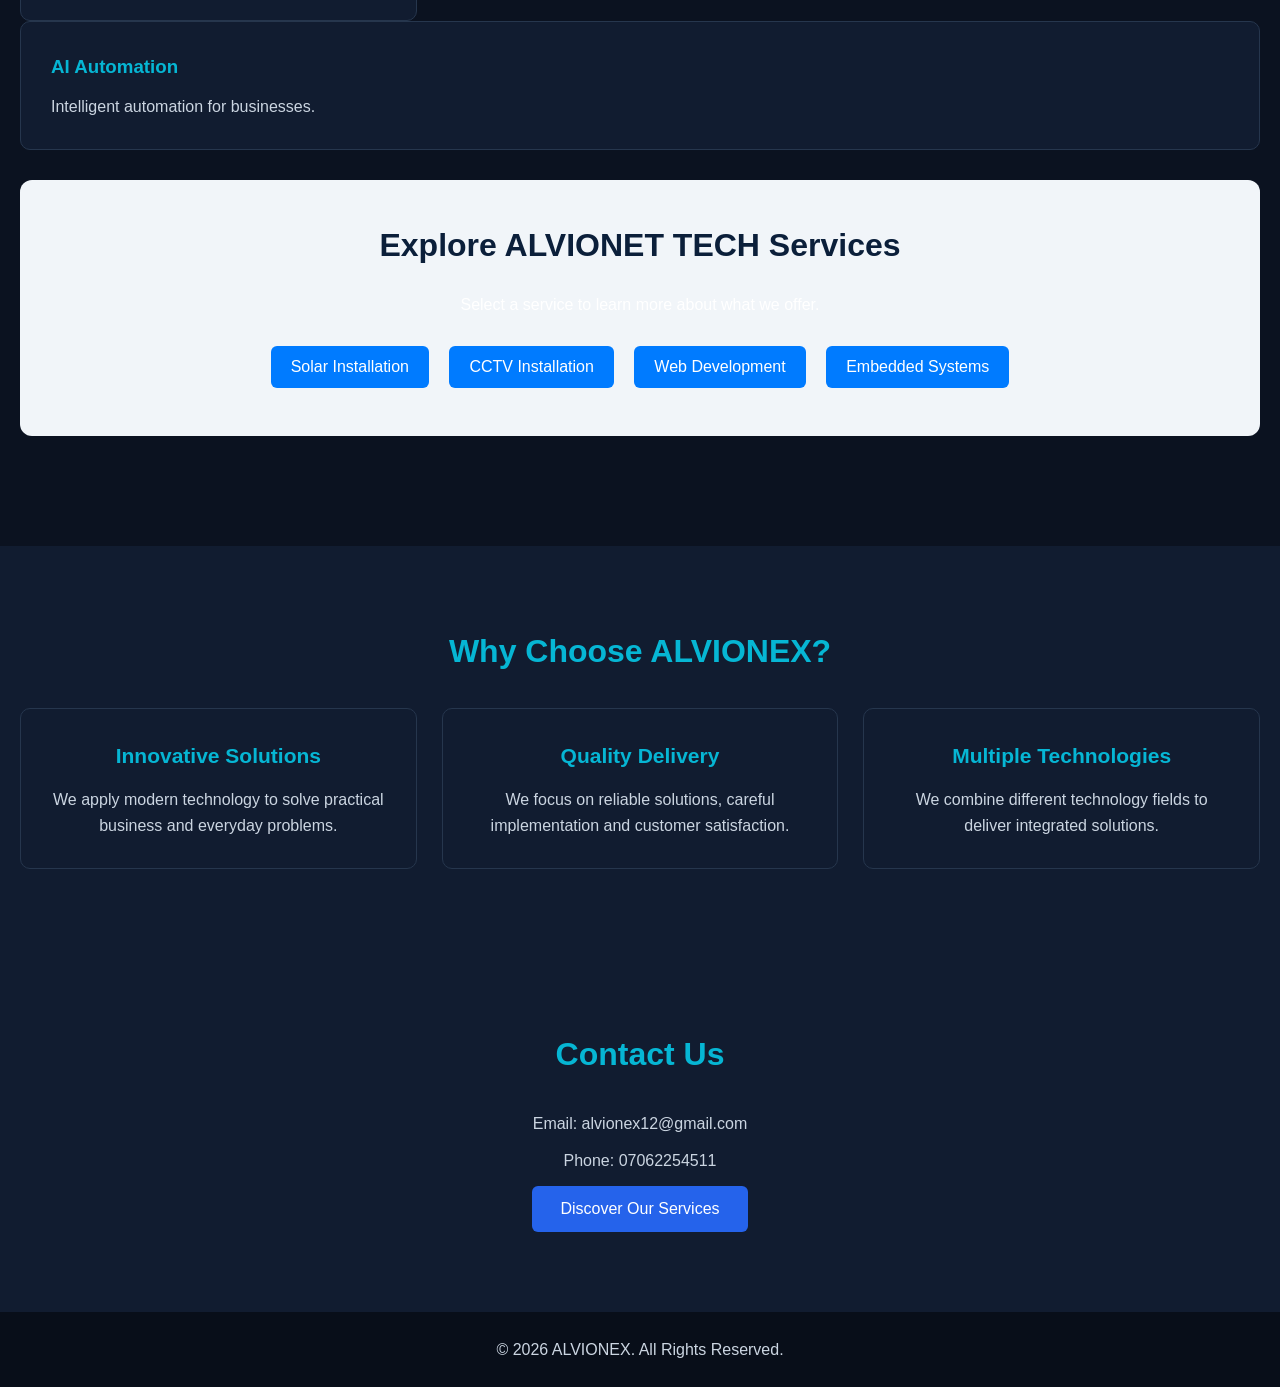
==== commit 92935db7: "Advanced interactive button" ====
--- a/index.html
+++ b/index.html
@@ -38,6 +38,18 @@
             INNOVATION • TECHNOLOGY • SMARTER SOLUTIONS
         </p>
 
+        <div class="interactive-box">
+    <h2 id="welcomeTitle">Welcome to ALVIONEX</h2>
+
+    <p id="welcomeText">
+        Technology solutions for a smarter future.
+    </p>
+
+    <button id="changeMessage">
+        Explore Our Services
+    </button>
+</div>
+
         <h1>
             Welcome to <span>ALVIONEX TECH</span>
         </h1>
@@ -111,6 +123,31 @@
             <p>Intelligent automation for businesses.</p>
         </div>
     
+        <section class="service-interaction">
+
+    <h2>Explore ALVIONET TECH Services</h2>
+
+    <p id="serviceDescription">
+        Select a service to learn more about what we offer.
+    </p>
+
+    <button onclick="showService('solar')">
+        Solar Installation
+    </button>
+
+    <button onclick="showService('cctv')">
+        CCTV Installation
+    </button>
+
+    <button onclick="showService('web')">
+        Web Development
+    </button>
+
+    <button onclick="showService('Embedded')">
+        Embedded Systems
+    </button>
+
+</section>
     </section>
 
     <section id="why-us">
@@ -152,7 +189,7 @@
         <p>Email: alvionex12@gmail.com</p>
         <p>Phone: 07062254511</p>
         <button onclick="contactMessage()">
-            Contact ALVIONEX
+            Discover Our Services
         </button>
     </section>
 
--- a/style.css
+++ b/style.css
@@ -463,4 +463,66 @@
 #formMessage {
     margin-top: 15px;
     text-align: center;
+}
+.interactive-box {
+    margin: 30px auto;
+    padding: 25px;
+    max-width: 600px;
+    text-align: center;
+    border-radius: 12px;
+    background: #f1f5f9;
+}
+
+.interactive-box h2 {
+    color: #0b1f3a;
+    margin-bottom: 15px;
+}
+
+.interactive-box p {
+    margin-bottom: 20px;
+}
+
+.interactive-box button {
+    padding: 12px 25px;
+    background: #007bff;
+    color: white;
+    border: none;
+    border-radius: 6px;
+    cursor: pointer;
+}
+
+.interactive-box button:hover {
+    background: #0056b3;
+}
+.service-interaction {
+    text-align: center;
+    padding: 40px 20px;
+    margin: 30px auto;
+    background: #f1f5f9;
+    border-radius: 12px;
+}
+
+.service-interaction h2 {
+    color: #0b1f3a;
+    margin-bottom: 15px;
+}
+
+.service-interaction p {
+    margin: 20px auto;
+    max-width: 600px;
+    line-height: 1.7;
+}
+
+.service-interaction button {
+    margin: 8px;
+    padding: 12px 20px;
+    border: none;
+    border-radius: 6px;
+    background: #007bff;
+    color: white;
+    cursor: pointer;
+}
+
+.service-interaction button:hover {
+    background: #0056b3;
 }
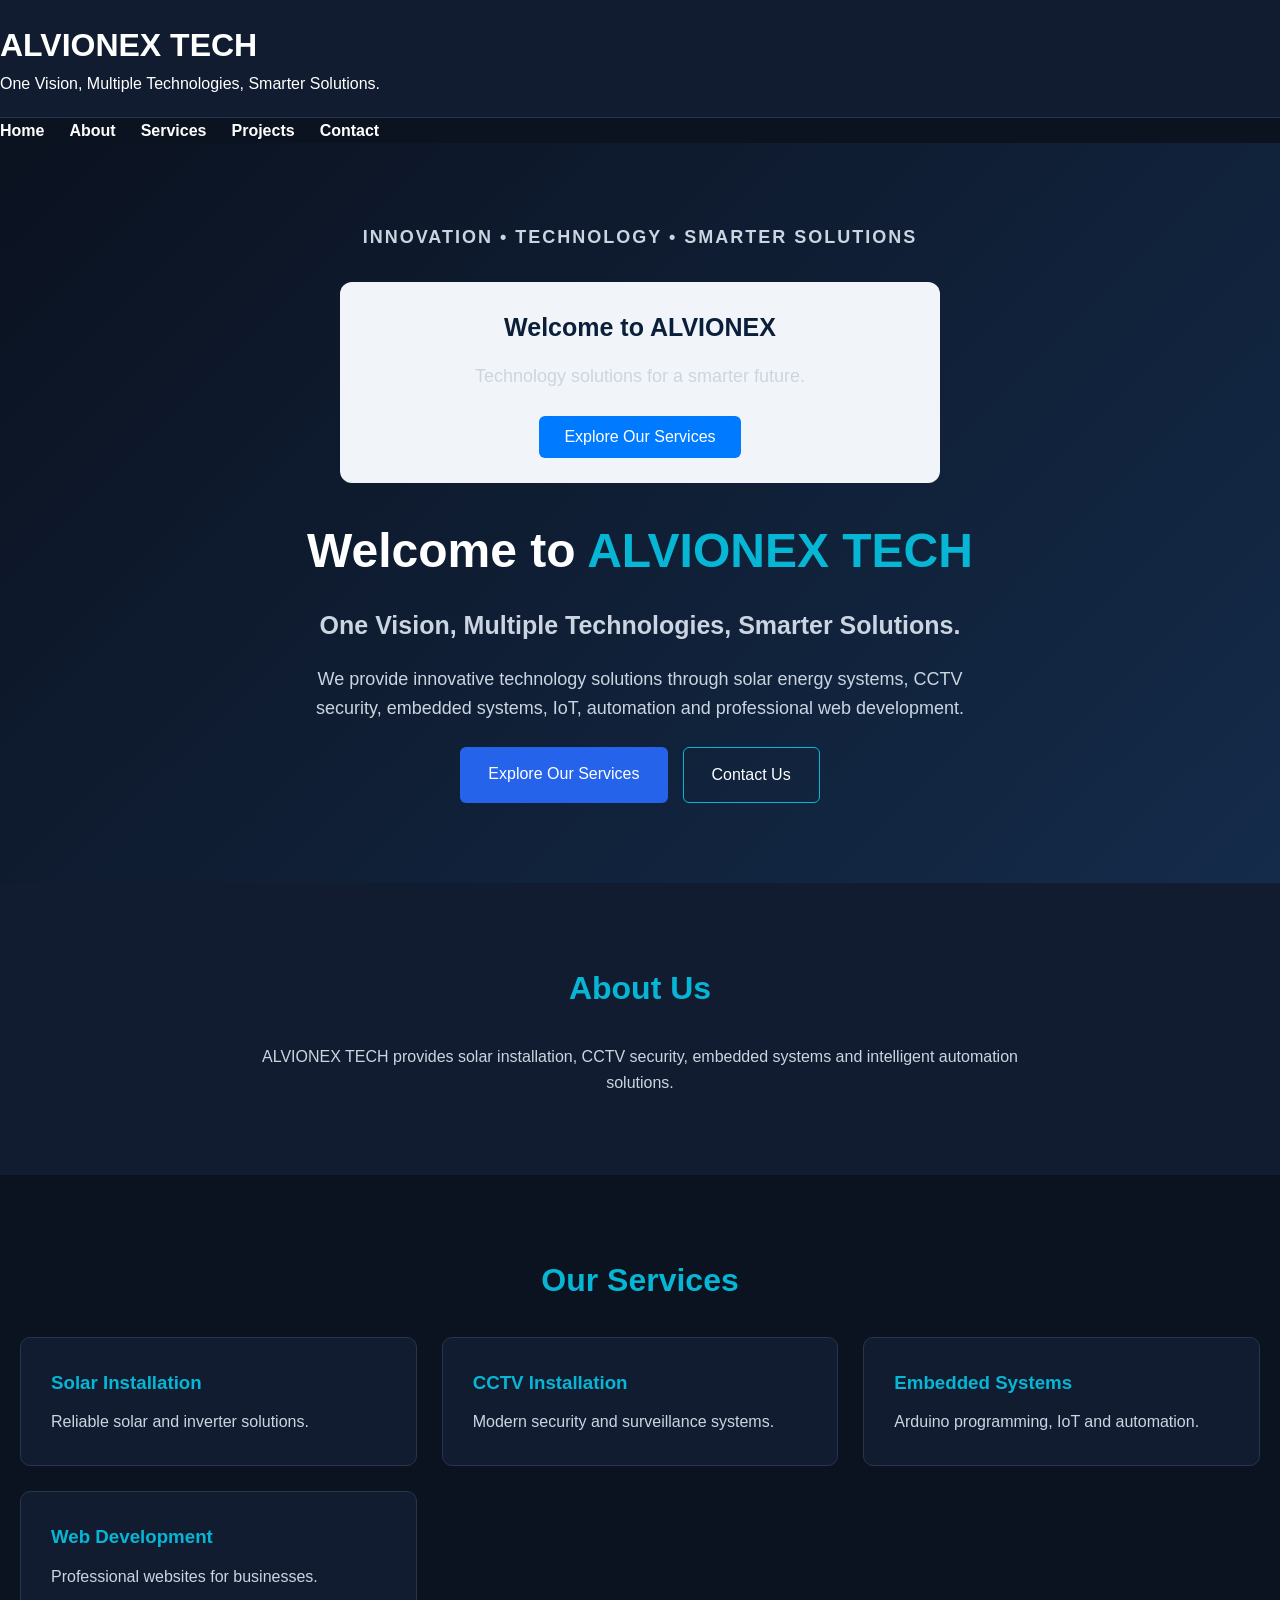
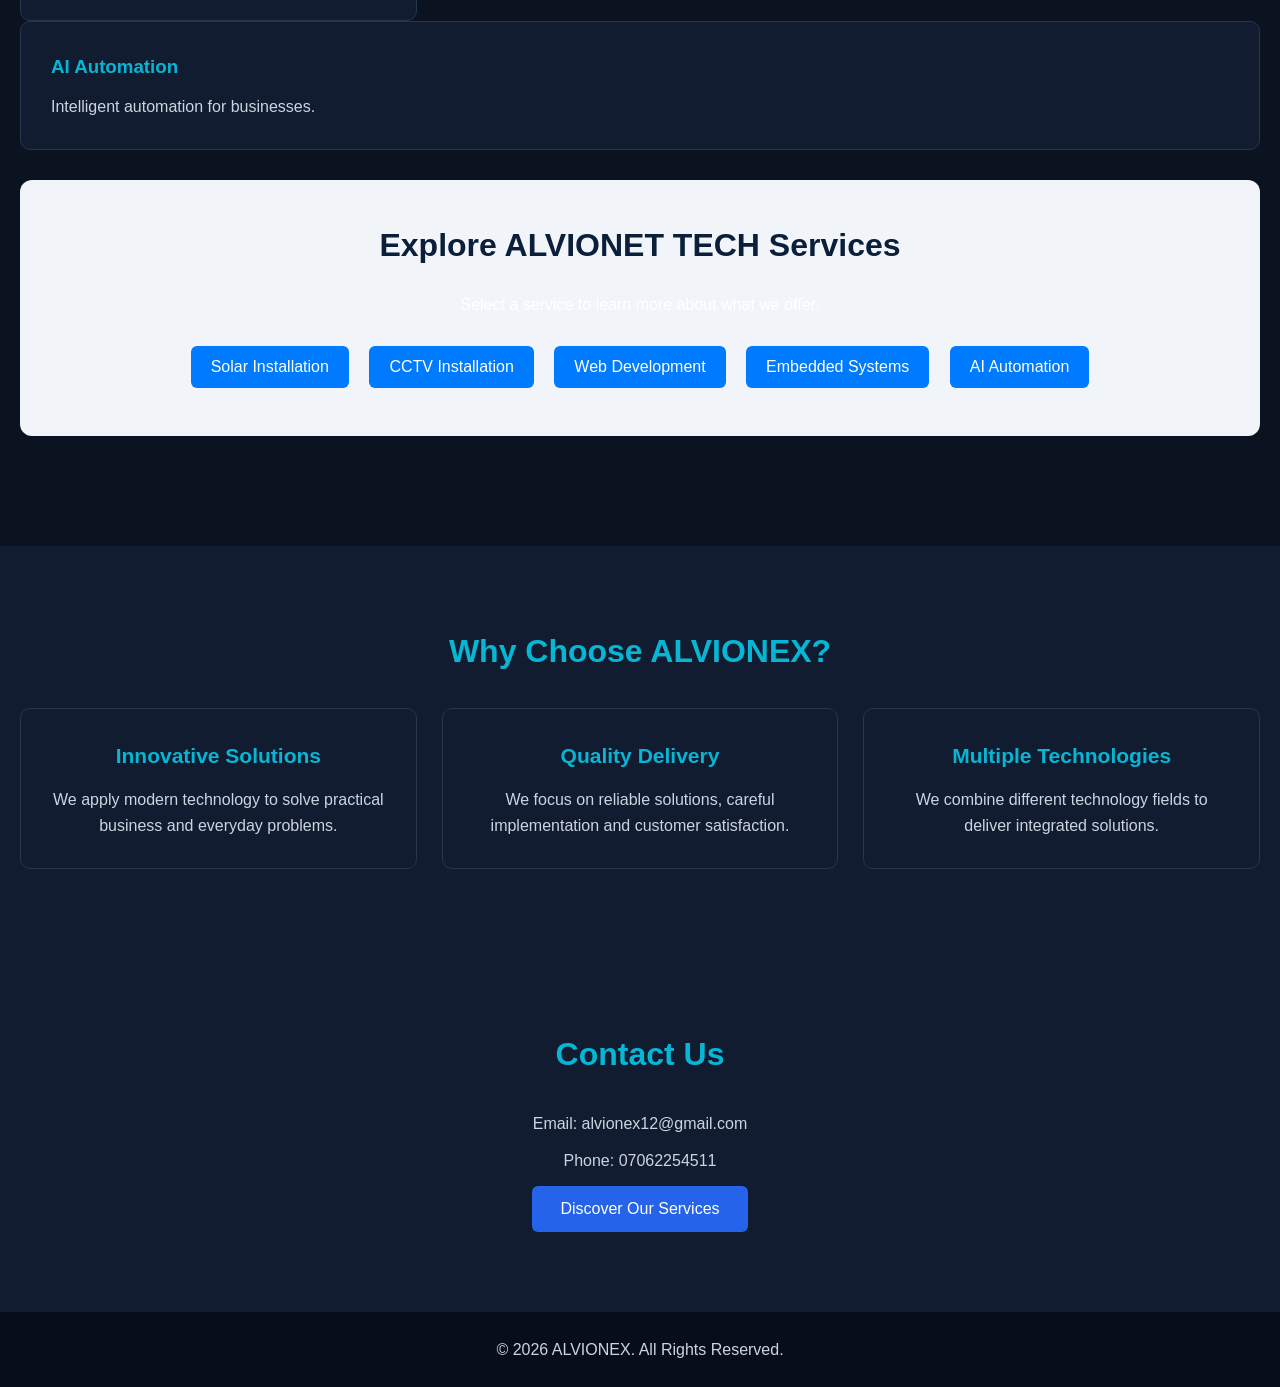
==== commit a4ce0516: "Improve Amitech contact form" ====
--- a/index.html
+++ b/index.html
@@ -145,6 +145,10 @@
 
     <button onclick="showService('Embedded')">
         Embedded Systems
+    </button>
+
+    <button onclick="showService('AI')">
+        AI Automation
     </button>
 
 </section>
--- a/style.css
+++ b/style.css
@@ -525,4 +525,52 @@
 
 .service-interaction button:hover {
     background: #0056b3;
-}+}
+
+.form-group {
+    margin-bottom: 20px;
+}
+
+.form-group label {
+    display: block;
+    margin-bottom: 8px;
+    font-weight: bold;
+    color: #0b1f3a;
+}
+
+.form-group input,
+.form-group textarea,
+.form-group select {
+    width: 100%;
+    padding: 12px;
+    border: 1px solid #ccc;
+    border-radius: 6px;
+    font-size: 15px;
+    box-sizing: border-box;
+}
+
+.form-group input:focus,
+.form-group textarea:focus,
+.form-group select:focus {
+    outline: none;
+    border-color: #007bff;
+}
+
+#contactForm button {
+    padding: 13px 25px;
+    background: #007bff;
+    color: white;
+    border: none;
+    border-radius: 6px;
+    cursor: pointer;
+}
+
+#contactForm button:hover {
+    background: #0056b3;
+}
+
+#formMessage {
+    margin-top: 15px;
+    font-weight: bold;
+}
+
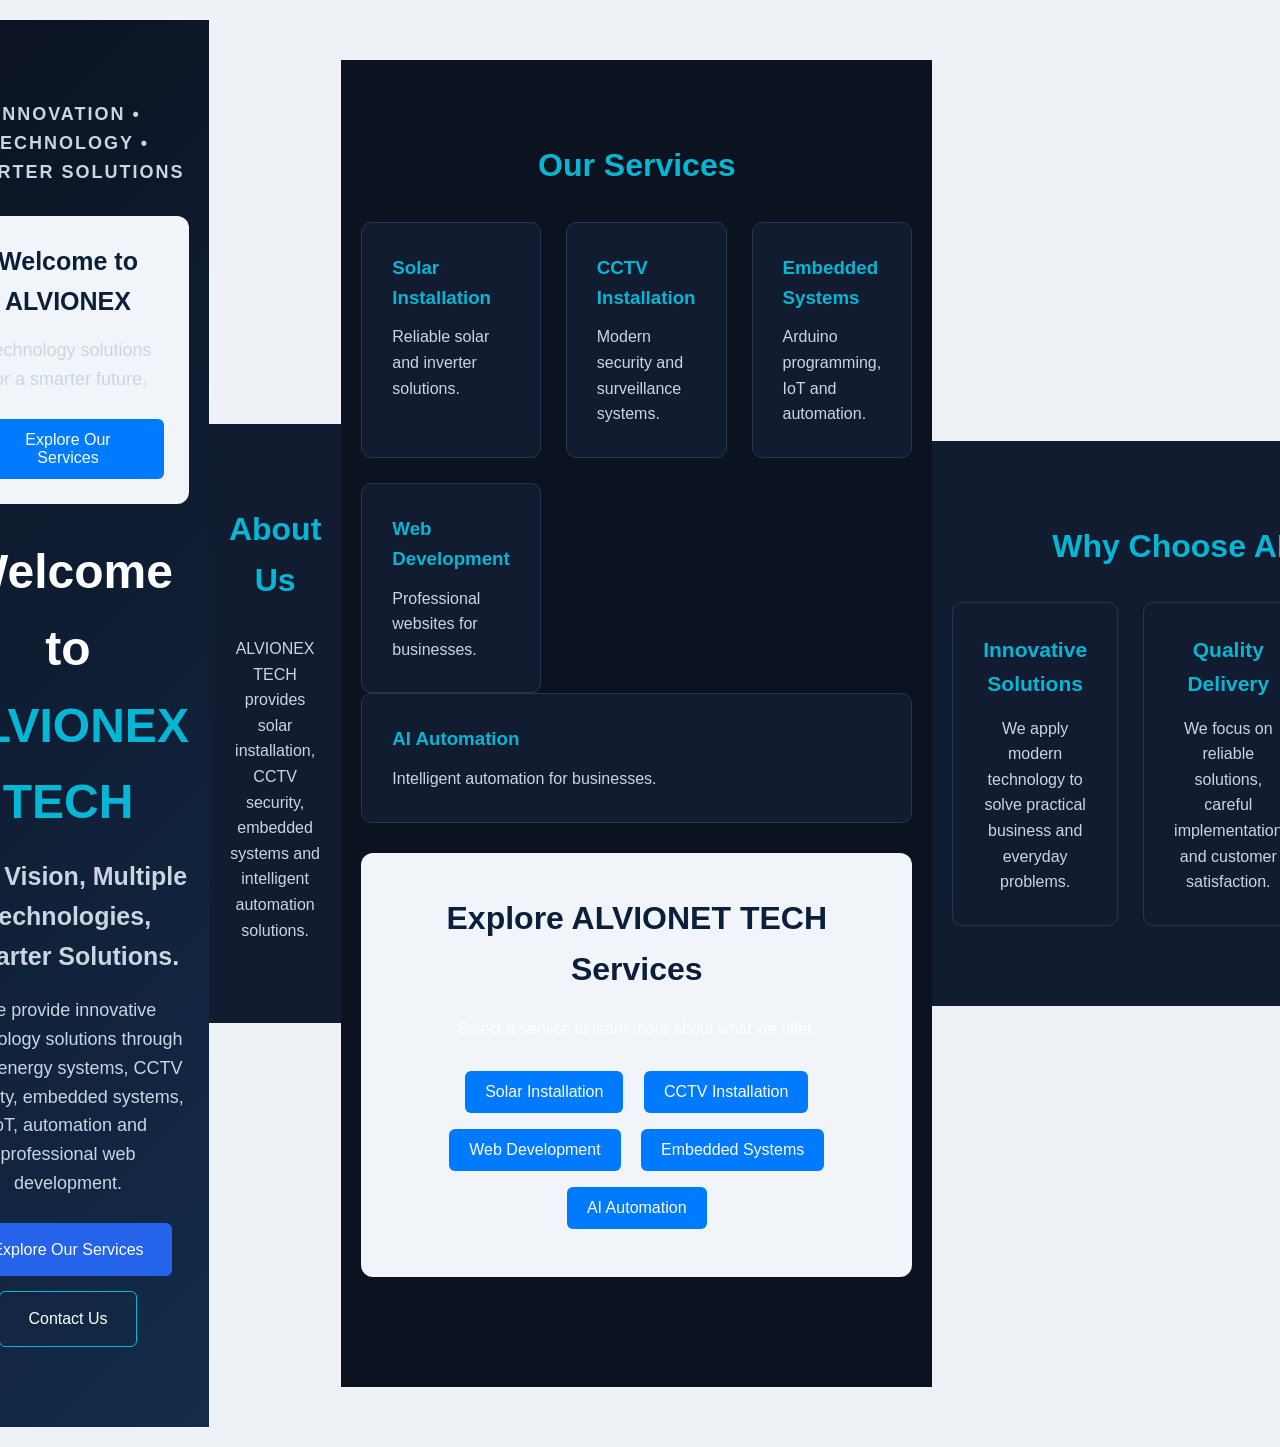
==== commit 7b0898e9: "ALVIONEX AI chatbox" ====
--- a/index.html
+++ b/index.html
@@ -160,7 +160,7 @@
 
     <div class="service-grid">
 
-        <div class="service-card">
+        <div class="service-card"> 
             <h3>Innovative Solutions</h3>
             <p>
                 We apply modern technology to solve
@@ -203,6 +203,6 @@
 
     <script src="script.js"></script>
 
-    <script src="script.js"></script>
+   <script type="module" src="js/main.js"></script>
 </body>
 </html>
--- a/style.css
+++ b/style.css
@@ -574,3 +574,298 @@
     font-weight: bold;
 }
 
+.dynamic-services {
+    padding: 50px 20px;
+    text-align: center;
+}
+
+.dynamic-services h2 {
+    color: #0b1f3a;
+    margin-bottom: 15px;
+}
+
+.service-catalog {
+    display: grid;
+    grid-template-columns: repeat(3, 1fr);
+    gap: 20px;
+    margin-top: 30px;
+}
+
+.dynamic-service-card {
+    background: #f1f5f9;
+    padding: 25px;
+    border-radius: 10px;
+    text-align: left;
+    border: 1px solid #ddd;
+}
+
+.dynamic-service-card h3 {
+    color: #007bff;
+    margin-bottom: 12px;
+}
+
+.dynamic-service-card p {
+    line-height: 1.6;
+}
+
+@media (max-width: 768px) {
+
+    .service-catalog {
+        grid-template-columns: repeat(2, 1fr);
+    }
+
+}
+
+@media (max-width: 480px) {
+
+    .service-catalog {
+        grid-template-columns: 1fr;
+    }
+
+}
+.dashboard {
+    max-width: 1000px;
+    margin: 40px auto;
+    padding: 20px;
+}
+
+.dashboard h2 {
+    color: #0b1f3a;
+    margin-bottom: 20px;
+}
+
+#customerSearch {
+    width: 100%;
+    padding: 14px;
+    border: 1px solid #ccc;
+    border-radius: 7px;
+    margin-bottom: 25px;
+    box-sizing: border-box;
+}
+
+#customerList {
+    display: grid;
+    grid-template-columns: repeat(2, 1fr);
+    gap: 20px;
+}
+
+.customer-card {
+    padding: 20px;
+    background: #f1f5f9;
+    border-radius: 10px;
+    border: 1px solid #ddd;
+}
+
+.customer-card h3 {
+    color: #007bff;
+    margin-bottom: 12px;
+}
+
+.customer-card p {
+    margin-bottom: 8px;
+}
+
+@media (max-width: 600px) {
+
+    #customerList {
+        grid-template-columns: 1fr;
+    }
+
+}
+.api-demo {
+    max-width: 750px;
+    margin: 50px auto;
+    padding: 25px;
+    text-align: center;
+}
+
+.api-demo h2 {
+    color: #0b1f3a;
+    margin-bottom: 15px;
+}
+
+.api-demo button {
+    background: #007bff;
+    color: white;
+    padding: 14px 25px;
+    border: none;
+    border-radius: 7px;
+    cursor: pointer;
+}
+
+.api-demo button:hover {
+    background: #0056b3;
+}
+
+.api-result {
+    margin-top: 30px;
+    padding: 25px;
+    background: #f1f5f9;
+    border-radius: 10px;
+    text-align: left;
+    line-height: 1.8;
+}
+* {
+    margin: 0;
+    padding: 0;
+    box-sizing: border-box;
+}
+
+body {
+    font-family: Arial, sans-serif;
+    background: #eef1f5;
+
+    min-height: 100vh;
+
+    display: flex;
+    justify-content: center;
+    align-items: center;
+
+    padding: 20px;
+}
+
+.chat-container {
+    width: 100%;
+    max-width: 450px;
+
+    height: 600px;
+
+    background: white;
+
+    border-radius: 15px;
+
+    overflow: hidden;
+
+    display: flex;
+    flex-direction: column;
+
+    box-shadow: 0 5px 25px rgba(0,0,0,0.12);
+}
+
+.chat-header {
+    background: #172b4d;
+    color: white;
+
+    padding: 20px;
+
+    display: flex;
+    align-items: center;
+
+    gap: 15px;
+}
+
+.avatar {
+    width: 45px;
+    height: 45px;
+
+    background: #20a879;
+
+    border-radius: 50%;
+
+    display: flex;
+    justify-content: center;
+    align-items: center;
+
+    font-weight: bold;
+}
+
+.chat-header h2 {
+    font-size: 18px;
+    margin-bottom: 5px;
+}
+
+.chat-header p {
+    font-size: 12px;
+    color: #cbd5e1;
+}
+
+.chat-body {
+    flex: 1;
+
+    padding: 20px;
+
+    overflow-y: auto;
+
+    display: flex;
+    flex-direction: column;
+
+    gap: 15px;
+}
+
+.message {
+    padding: 12px 15px;
+
+    max-width: 85%;
+
+    border-radius: 12px;
+
+    font-size: 14px;
+
+    line-height: 1.6;
+
+    overflow-wrap: anywhere;
+}
+
+.bot-message {
+    background: #eef1f5;
+
+    align-self: flex-start;
+}
+
+.user-message {
+    background: #172b4d;
+
+    color: white;
+
+    align-self: flex-end;
+}
+
+.chat-input {
+    display: flex;
+
+    padding: 15px;
+
+    border-top: 1px solid #ddd;
+
+    gap: 10px;
+}
+
+.chat-input input {
+    flex: 1;
+
+    min-width: 0;
+
+    padding: 12px;
+
+    border: 1px solid #ddd;
+
+    border-radius: 8px;
+
+    outline: none;
+}
+
+.chat-input button {
+    padding: 12px 18px;
+
+    background: #20a879;
+
+    color: white;
+
+    border: none;
+
+    border-radius: 8px;
+
+    cursor: pointer;
+}
+
+.chat-input button:hover {
+    background: #16865e;
+}
+
+@media (max-width: 480px) {
+
+    .chat-container {
+        height: 85vh;
+    }
+
+}
